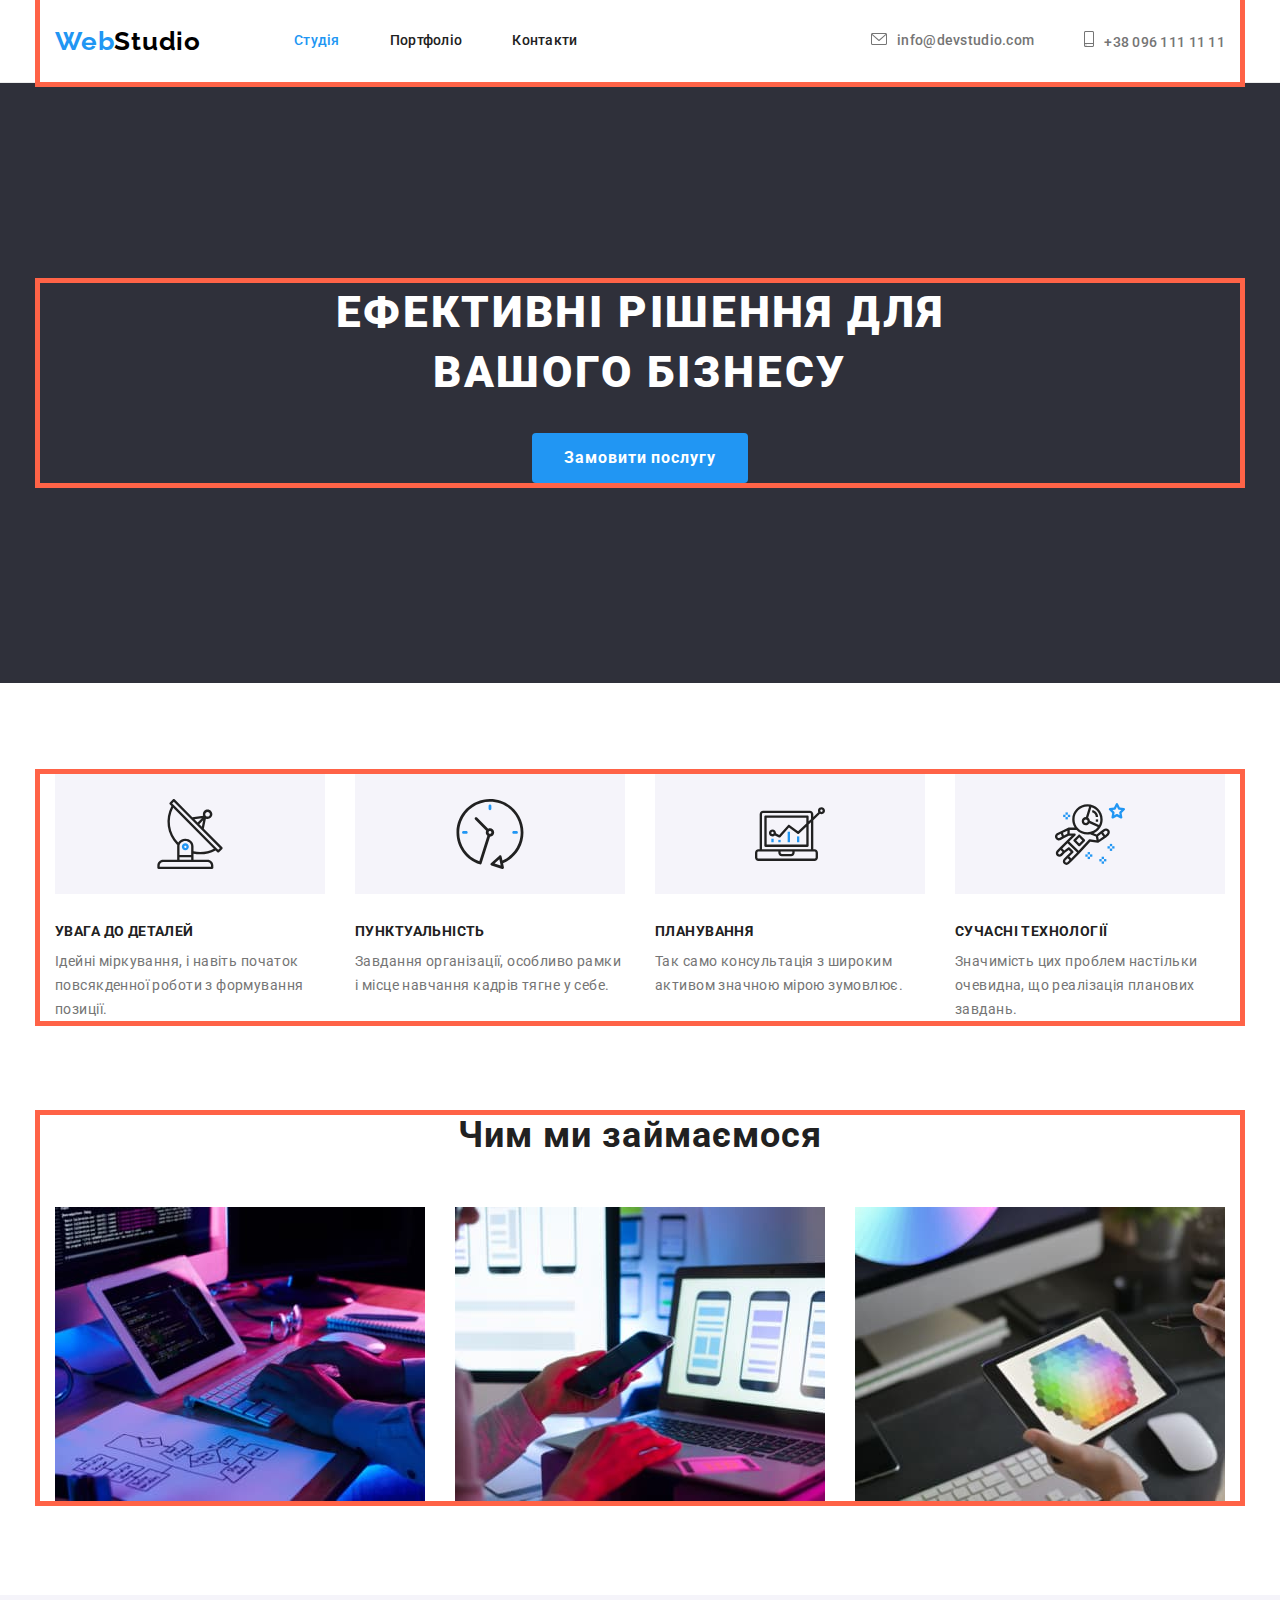
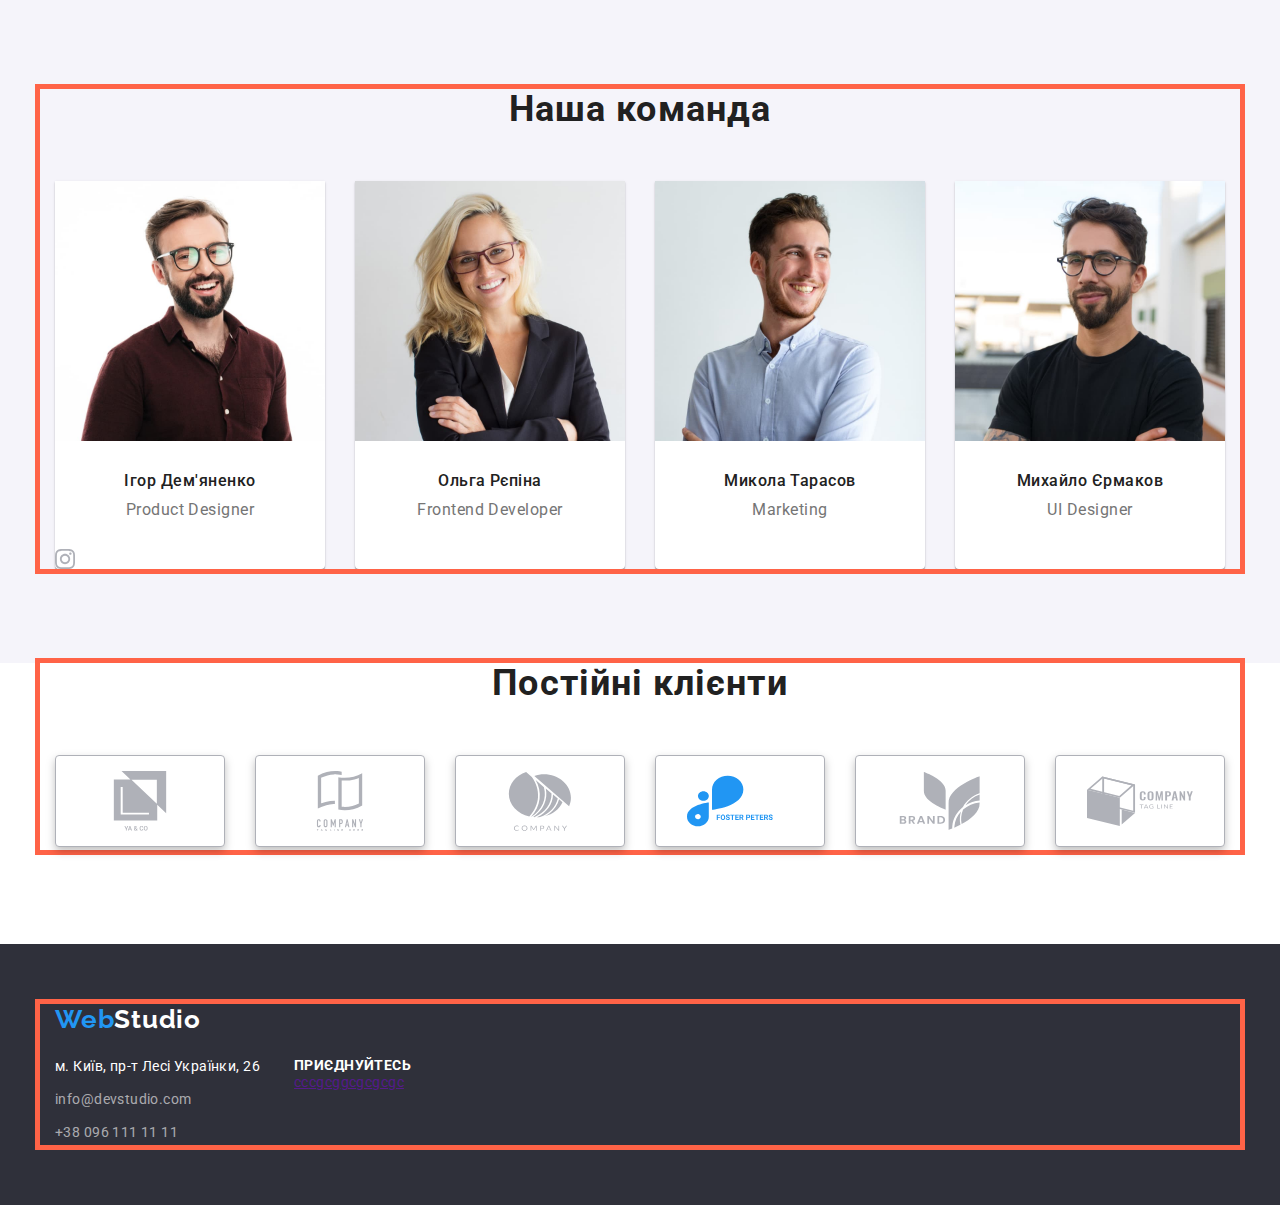
==== index.html @ f6e6ab82 "copy" ====
<!DOCTYPE html>
<html lang="uk">
  <head>
    <meta charset="UTF-8" />
    <meta http-equiv="X-UA-Compatible" content="IE=edge" />
    <meta name="viewport" content="width=device-width, initial-scale=1.0" />
    <link rel="preconnect" href="https://fonts.googleapis.com" />
    <link rel="preconnect" href="https://fonts.gstatic.com" crossorigin />
    <link
      href="https://fonts.googleapis.com/css2?family=Raleway:wght@700&family=Roboto:wght@400;500;700;900&display=swap"
      rel="stylesheet"
    />
    <link
      rel="stylesheet"
      href="https://cdnjs.cloudflare.com/ajax/libs/modern-normalize/1.1.0/modern-normalize.min.css"
    />
    <title>Document</title>
    <link rel="stylesheet" href="./css/styless.css" />
  </head>
  <body>
    <header class="header">
      <div class="conteiner">
        <nav class="conteiner-nav conteiner-header">
          <a class="header-logo link" href="./index.html">
            Web<span class="header-logo-color link">Studio</span>
          </a>
          <ul class="conteiner-nav header-list list">
            <li class="header-item">
              <a class="header-link link current" href="./index.html">Студія</a>
            </li>
            <li class="header-item">
              <a class="header-link link" href="./portfolio.html">Портфоліо</a>
            </li>
            <li class="header-item header-contakt">
              <a class="header-link link" href="">Контакти</a>
            </li>
          </ul>
        </nav>
        <ul class="conteiner-nav conteiner-list list">
          <li class="header-list">
            <a class="header-mail link" href="mailto:info@devstudio.com"
              >info@devstudio.com</a
            >
          </li>
          <li class="header-list">
            <a class="header-tel link" href="tel:+380961111111"
              >+38 096 111 11 11</a
            >
          </li>
        </ul>
      </div>
    </header>
    <main>
      <section class="subject">
        <div class="conteiner">
          <div class="subject-content">
            <h1 class="subject-text">Ефективні рішення для вашого бізнесу</h1>
            <button class="btn subject-btn" type="button">
              Замовити послугу
            </button>
          </div>
        </div>
      </section>

      <section class="conteiner-teem">
        <div class="conteiner">
          <h2 class="visually-hidden">Переваги</h2>
          <ul class="advantage-nav list">
            <li class="advantage icon-antenna">
              <h3 class="teem-top">увага до деталей</h3>
              <p class="teem-text">
                Ідейні міркування, і навіть початок повсякденної роботи з
                формування позиції.
              </p>
            </li>
            <li class="advantage icon-clok">
              <h3 class="teem-top">пунктуальність</h3>
              <p class="teem-text">
                Завдання організації, особливо рамки і місце навчання кадрів
                тягне у себе.
              </p>
            </li>
            <li class="advantage icon-diagram">
              <h3 class="teem-top">планування</h3>
              <p class="teem-text">
                Так само консультація з широким активом значною мірою зумовлює.
              </p>
            </li>
            <li class="advantage icon-astronaut">
              <h3 class="teem-top">cучасні технології</h3>
              <p class="teem-text">
                Значимість цих проблем настільки очевидна, що реалізація
                планових завдань.
              </p>
            </li>
          </ul>
        </div>
      </section>

      <section class="conteiner-teem-desk">
        <div class="conteiner">
          <h2 class="teem-desk">Чим ми займаємося</h2>
          <ul class="img-conteiner list">
            <li>
              <img src="images/img.jpg" alt="photo" width="370" height="294" />
            </li>
            <li>
              <img src="images/img1.jpg" alt="photo" width="370" height="294" />
            </li>
            <li>
              <img src="images/img2.jpg" alt="photo" width="370" height="294" />
            </li>
          </ul>
        </div>
      </section>

      <section class="teem">
        <div class="conteiner">
          <h2 class="teem-desk teem-desk-conteiner">Наша команда</h2>
          <ul class="img-conteiner list">
            <li class="list-teem">
              <img
                class="img-teem"
                src="images/user.jpg"
                alt="user"
                width="270"
              />
              <div class="teem-conteiner">
                <h3 class="teem-subtitle">Ігор Дем'яненко</h3>
                <p class="teem-subtitle-text">Product Designer</p>
              </div>
              <div class="icon-nav">

              </div>
            </li>
            <li class="list-teem">
              <img
                class="img-teem"
                src="images/user1.jpg"
                alt="user"
                width="270"
              />
              <div class="teem-conteiner">
                <h3 class="teem-subtitle">Ольга Рєпіна</h3>
                <p class="teem-subtitle-text">Frontend Developer</p>
              </div>
            </li>
            <li class="list-teem">
              <img
                class="img-teem"
                src="images/user2.jpg"
                alt="user"
                width="270"
              />
              <div class="teem-conteiner">
                <h3 class="teem-subtitle">Микола Тарасов</h3>
                <p class="teem-subtitle-text">Marketing</p>
              </div>
            </li>
            <li class="list-teem">
              <img
                class="img-teem"
                src="images/user3.jpg"
                alt="user"
                width="270"
              />
              <div class="teem-conteiner">
                <h3 class="teem-subtitle">Михайло Єрмаков</h3>
                <p class="teem-subtitle-text">UI Designer</p>
              </div>
            </li>
          </ul>
        </div>
      </section>
      <section class="client"> 
        <div class="conteiner">
          <h2 class="client-text">Постійні клієнти</h2>
          <ul class=" client-nav list">
            <li class="client-list"><a class="icon-client" href=""></a></li>
            <li class="client-list"><a class="icon-client" href=""></a><a/li>
            <li class="client-list"><a class="icon-client" href=""></a></li>
            <li class="client-list"><a class="icon-client" href=""></a></li>
            <li class="client-list"><a class="icon-client" href=""></a></li>
            <li class="client-list"><a class="icon-client" href=""></a></li>
          </ul>
          
        </div>
      </section>
    </main>
    <footer class="footer">
      <div class="conteiner  footer-conteiner">
        <div>
          <a class="conteiner-logo header-logo link" href="./index.html">
            Web<span class="footer-logo-color">Studio</span></a
          >
          <address>
            <ul class="list">
              <li class="footer-list">
                <a
                  class="footer-link-addres link"
                  href="https://goo.gl/maps/4okefofMVxkLToea6"
                  target="_blank"
                  rel="noopener noeeferrer nofollow"
                  >м. Київ, пр-т Лесі Українки, 26</a
                >
              </li>
              <li class="footer-list">
                <a class="footer-link-mail link" href="mailto:info@devstudio.com"
                  >info@devstudio.com</a
                >
              </li>
              <li class="footer-list">
                <a class="footer-link-tel link" href="tel:+380961111111"
                  >+38 096 111 11 11</a
                >
              </li>
            </ul>
          </address>
        </div>
        
        <div class="">
          <h2 class="footer-nav">приєднуйтесь</h2>
          <ul class="footer-item list">
            <li><a href="">cc</a></li>
            <li><a href="">cgcg</a></li>
            <li><a href="">gcgc</a></li>
            <li><a href="">gcgc</a></li>
          </ul>
        </div>
      </div>
     
    </footer>
  </body>
</html>
---- css/styless.css ----
:root{
    --main-text-color: #212121;
    --secondary-text-color: #ffffff;
    --ouwer-text-color: #757575;
    --acent-color: #2196f3;
    --contener-color: #eeeeee;
    --logo-color-text: #000000;
    --buttons-port-color: #f5f4fa;
    --footer-text-color: #rgba(255, 255, 255, 0.6);
    --background-footer-color: #2f303a;
    --background-section: #e5e5e5;
    --line-color: #ececec;
    --background-color: #FFFFFF;
    --icon-color: #afb1b8;
    --main-color: roboto, sans-serif;

}

body{
    font-family: 'Roboto', sans-serif;
    color: var(--main-text-color);
    background-color: var(--background-color);
    font-size: 14px;
    letter-spacing: 0.03em;

}
h1,
h2,
h3,
h4,
h5,
h6{
    margin: 0;
}
img{
    display: block;
    max-width: 100%;
    height: auto;
}
address{
    font-style: normal;
}
button{
    display: block;
    cursor: pointer;
    border: none;
    border-radius: 4px;
}
.section{
    padding-top: 94px;
    padding-bottom: 94px;
}
html{
    box-sizing: border-box;
    margin: 0;
    padding: 0;
    list-style: none;
    
}
*,
*::before
*::after{
    box-sizing: inherit;
   

}
.header .conteiner{
    display: flex;
    align-items: center;
}
.conteiner{
    width: 1200px;
    outline: 5px solid tomato;
    padding-left: 15px;
    padding-right: 15px;
    margin: 0 auto;
   

}

.conteiner-nav{
    display: flex;
    align-items: center;
    
}
.conteiner-section{
    /* display: flex; */
    margin-top: 32px;
    margin-bottom: 32px;
    padding-left: 15px;
    padding-right: 15px;
    margin-bottom: 0px;
    

}
.header-logo{
    
    margin-right: 93px;
    margin-left: 0;

    font-family: 'Raleway';
   font-style: normal;
   font-weight: 700;
   font-size: 26px;
   line-height: 1.19;
   letter-spacing: 0.03em;
   color: var(--acent-color);
   }

   .header-logo-color{
    font-family: 'Raleway';
    font-style: normal;
    font-weight: 700;
    font-size: 26px;
    line-height: 1.19;
l   letter-spacing: 0.03em;
    color: #000000;

   }
   .header-item{
   
    margin-right: 50px;
   }
   .header-item:last-child{
    margin-right: 0;
   }
.conteiner-list{
    margin-right: 50px;
}
.conteiner-list :last-child{
        margin-right: 0;
       
}
.header-list :hover,
.header-list :focus{
     color: var(--acent-color);
     cursor: pointer;
    
}
.current{
    color: var(--acent-color);
}
.header-list {
    margin-right: 50px;
   
}
.header-list :last-child{
        margin-right: 0;
}


.header-link{
    padding: 33px 0;
    display: block;

font-weight: 500;
font-size: 14px;
line-height: 1.14;
letter-spacing: 0.02em;
color: var(--main-text-color);

}

.current{
    color: var(--acent-color);
}

.header-mail{
   padding: 32px 0;
display: inline-block;
align-items: center;
font-weight: 500;
font-size: 14px;
line-height: 1.14;
letter-spacing: 0.02em;
color: var(--ouwer-text-color);


}

.header-mail::before {
    content: "";
    width: 16px;
    height: 12px;
    margin-right: 10px;
   
    background-image: url(../images/envelope.svg);
    display: inline-block;
    background-size: contain;
    background-position:center;
    
}

.header-tel{
   padding: 32px 0;

font-weight: 500;
font-size: 14px;
line-height: 1.14;
letter-spacing: 0.02em;
color: var(--ouwer-text-color);

}
.header-tel::before{
    content: "";
    width: 10px;
    height: 16px;
    margin-right: 10px;
   align-self: center;

    background-image: url(../images/smartphone.svg);
    display: inline-block;
    background-size: contain;
  
}

.list{
    list-style: none;
    padding: 0;
    margin: 0;
   
}
.conteiner-list{
    margin-left: auto;
}

.link{
    text-decoration: none
}
.visually-hidden{
 position: absolute;
  white-space: nowrap;
  width: 1px;
  height: 1px;
  overflow: hidden;
  border: 0;
  padding: 0;
  clip: rect(0 0 0 0);
  clip-path: inset(50%);
  margin: -1px;
}

.subject{

    background-color: var(--background-footer-color);
    text-align: center;
    padding: 200px 0;
  
  
}

.subject-text{
   
   max-width: 696px;
   margin:0 auto;
   margin-bottom: 30px;
   

    font-weight: 900;
    font-size: 44px;
    line-height: 1.36;
    letter-spacing: 0.06em;
    color: var(--secondary-text-color);
    text-transform: uppercase;
}
.btn :hover,
.btn :focus{
    background: #2196F3;
    color: #2196f3;
}


.subject-btn{
   
    display: inline-block;
    border-radius: 4px;
    padding: 10px 32px;
    min-width: 216px;
    text-align: center;
    margin-top: 0px;
    align-items: center;
    border: none;  

font-family: 'Roboto';
font-weight: 700;
font-size: 16px;
line-height: 1.88;
letter-spacing: 0.06em;
color: var(--secondary-text-color);
background-color: var(--acent-color); 
cursor: pointer;


}
.conteiner-teem{
    padding-top: 91px;
    padding-bottom: 94px;
   
}
.advantage-nav{
    display:flex;
    gap: 30px;
}
.advantage{
    max-width: 270px;
    
}
.advantage::before
{
    display: block;
    content: "";
    height: 120px;
    background-color: var(--buttons-port-color);
    background-size: 70px;
    background-repeat: no-repeat;
    background-position: center;
    margin-bottom: 30px;
    
}
.icon-antenna::before{
background-image: url(../images/antenna.svg);
}
.icon-clok::before{
    background-image: url(../images/clock.svg);
}
.icon-diagram::before{
    background-image: url(../images/diagram.svg);}

.icon-astronaut::before{
    background-image: url(../images/astronaut\ 1.svg);}
    
.teem-top{
    margin-bottom: 10px;
    margin-top: 0px;
    
    
font-weight: 700;
font-size: 14px;
line-height: 1.14;
letter-spacing: 0.03em;
text-transform: uppercase;
color: var(--main-text-color);

}
.teem-text{
margin-top: 0;
margin-bottom: 0;

font-size: 14px;
line-height: 1.71;
letter-spacing: 0.03em;
color: var(--ouwer-text-color);
}

   
.teem{
    background: #F5F4FA;
    padding: 94px 0;

    
}
.conteiner-teem-desk{
    padding-bottom: 94px;
}
.img-conteiner{
    display: flex;
    gap: 30px;
}

.teem-desk{
    text-align: center;
    margin-top: 0;
    margin-bottom: 50px;
    padding-top: 0;
  

font-weight: 700;
font-size: 36px;
line-height: 1.16;
letter-spacing: 0.03em;
color: var(--main-text-color);

}

.teem-desk-conteiner{
   margin-top: 0;
    margin-bottom: 50px;
}
.list-teem{
width: 270px;
background-color: var(--background-color);
border-radius: 0px 0px 4px 4px;
box-shadow: 0px 1px 3px rgba(0, 0, 0, 0.12), 0px 1px 1px rgba(0, 0, 0, 0.14), 0px 2px 1px rgba(0, 0, 0, 0.2);

}

.teem-conteiner{
    padding-top:30px ;
    padding-bottom:30px ;
   
}

.teem-subtitle{
    margin-top: 0;
    margin-bottom: 10px;
    
    text-align: center;
    font-weight: 500;
    font-size: 16px;
    line-height: 1.19;
    letter-spacing: 0.03em;
    color: var(--main-text-color);

}

.teem-subtitle-text{
    
    margin-top: 0;
    margin-bottom: 0;
   
 
    text-align: center;
    font-size: 16px;
    line-height: 1.19;
    letter-spacing: 0.03em;
    color: var(--ouwer-text-color);
}
.icon-nav{
    width: 20px;
    height: 20px;
    background-image: url(../images/instagram.svg);
}
   /* --------------------------------------- ПОСТІЙНІ КЛІЄНТИ-------------------- */
.client{
    padding-bottom: 94px;
}
.client-text{
    margin-bottom: 50px;

    font-weight: 700;
    font-size: 36px;
    line-height: 1.16;
    text-align: center;
    letter-spacing: 0.03em;

    color: var(--main-text-color);
}
.client-nav{
    display: inline-flex;
    gap: 30px;


}
.client-list{
   
    width: 170px;
    height: 92px;
    background: #FFFFFF;
    border: 1px solid #AFB1B8;
    border-radius: 4px;
    filter: drop-shadow(0px 4px 4px rgba(0, 0, 0, 0.25));
    background-repeat: no-repeat;
    background-size: 106px 60px;
    background-position:center;

}
.client-nav :nth-child(1) {
    background-image: url(../images/group\ \(1\).svg);}

.client-nav :nth-child(2){
    background-image: url(../images/group\ 2.svg);}

.client-nav :nth-child(3){
    background-image: url(../images/group\ 3.svg);}

.client-nav :nth-child(4){
    background-image: url(../images/group\ 4.svg);}

.client-nav :nth-child(5){
     background-image: url(../images/group\ 5.svg);}

.client-nav :nth-child(6){
    background-image: url(../images/group6.svg);}    








                                                /* FOOTER */
.footer{
    background-color:  var(--background-footer-color);
    padding: 60px 0;
   
}

address{
    margin-top: 20px;
}
.footer-logo-color{
    font-family: 'Raleway';
    font-style: normal;
    font-weight: 700;
    font-size: 26px;
    line-height: 1.19;
 letter-spacing: 0.03em;
color:var(--secondary-text-color) ;

}

.footer-link-mail,
.footer-link-tel{
    
    display: inline-block;
    margin-top: 0;
    

    font-style: normal;
font-size: 14px;
line-height: 1.71;
letter-spacing: 0.03em;
color: rgba(255, 255, 255, 0.6);
}


.footer-list :focus,
.footer-list :hover{
    color:  var(--secondary-text-color);
    cursor: pointer;
    
}
.footer-list:not(:last-child){
    
    margin-bottom: 9px;

}


.footer-link-addres{
    display: inline-block;
    margin-top: 0px;
    
font-style: normal;
font-size: 14px;
line-height: 1.71;
letter-spacing: 0.03em;
color:  var(--secondary-text-color);
}

.footer-nav{
  
    font-weight: 700;
font-size: 14px;
line-height: 1.14;
letter-spacing: 0.03em;
text-transform: uppercase;
color: var(--secondary-text-color);

}
.footer-conteiner{
    display: flex; 
    align-items: center;}


.footer-item{
    display: flex;
   
}

                                  /* portfolio */
 
 


.header{
    border-bottom: 1px solid var(--line-color);
}

.portfolio-section{ 
    padding: 94px 0;
}

.portfolio-img{
    display: flex;
    
    flex-wrap: wrap;
    gap: 30px;
    
}
.content{
    gap: 8px;
    align-items: center;
    justify-content: center;
    margin-bottom: 50px;
}

.current{
    color: var(--acent-color);
    
}

  .content-btn-item {
    padding: 6px 22px;
    height: 38px;

    font-family: 'Roboto';
    font-style: normal;
    font-weight: 500;
    font-size: 16px;
    line-height: 1.63;
    letter-spacing: 0.03em;
    color: #212121;
    border-radius: 4px;
    background-color: var(--buttons-port-color);
  
}
.content-btn-item:hover,
 .content-btn-item:focus{
  background-color: var(--acent-color);
   color: var(--background-color);
   cursor: pointer;
   box-shadow: 0px 3px 1px rgba(0, 0, 0, 0.1), 0px 1px 2px rgba(0, 0, 0, 0.08), 0px 2px 2px rgba(0, 0, 0, 0.12);
   
  }


.icon {
    display: inline-block;
    text-decoration: none;
    width: 370px;
 

}
.icon :hover,
.icon :focus{
    box-shadow: 0px 1px 1px rgba(0, 0, 0, 0.12), 0px 4px 4px rgba(0, 0, 0, 0.06), 1px 4px 6px rgba(0, 0, 0, 0.16);

}


.project-icon{
    padding: 20px 24px;
    box-sizing: border-box;
    border: 1px solid #EEEEEE;
}
.icon-text{
margin-top: 0;
margin-bottom: 4px;


font-weight: 700;
font-size: 18px;
line-height: 2;
letter-spacing: 0.06em;
color: var(--main-text-color);
}
.icon-text-list{
    margin-top: 0;
    margin-bottom: 0;
font-size: 16px;
line-height: 1.88;
letter-spacing: 0.03em;
color: var(--ouwer-text-color);
}
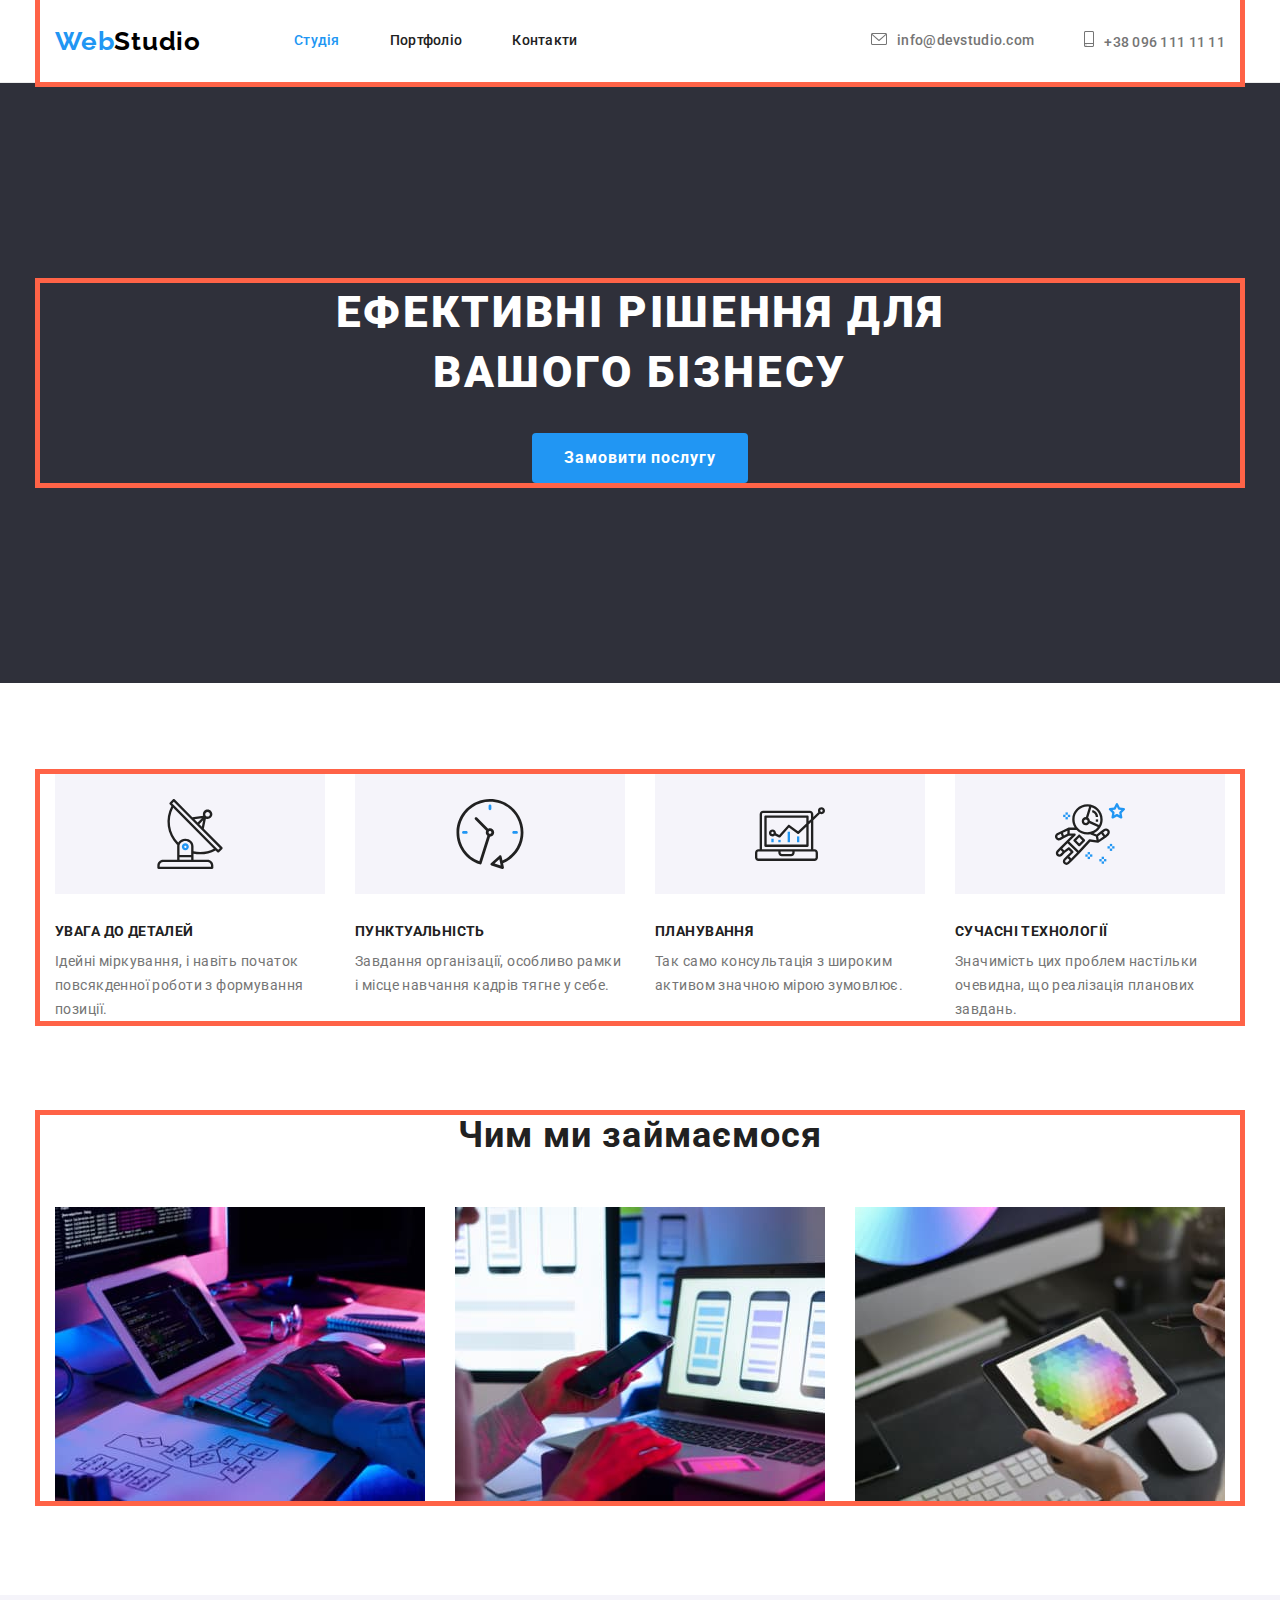
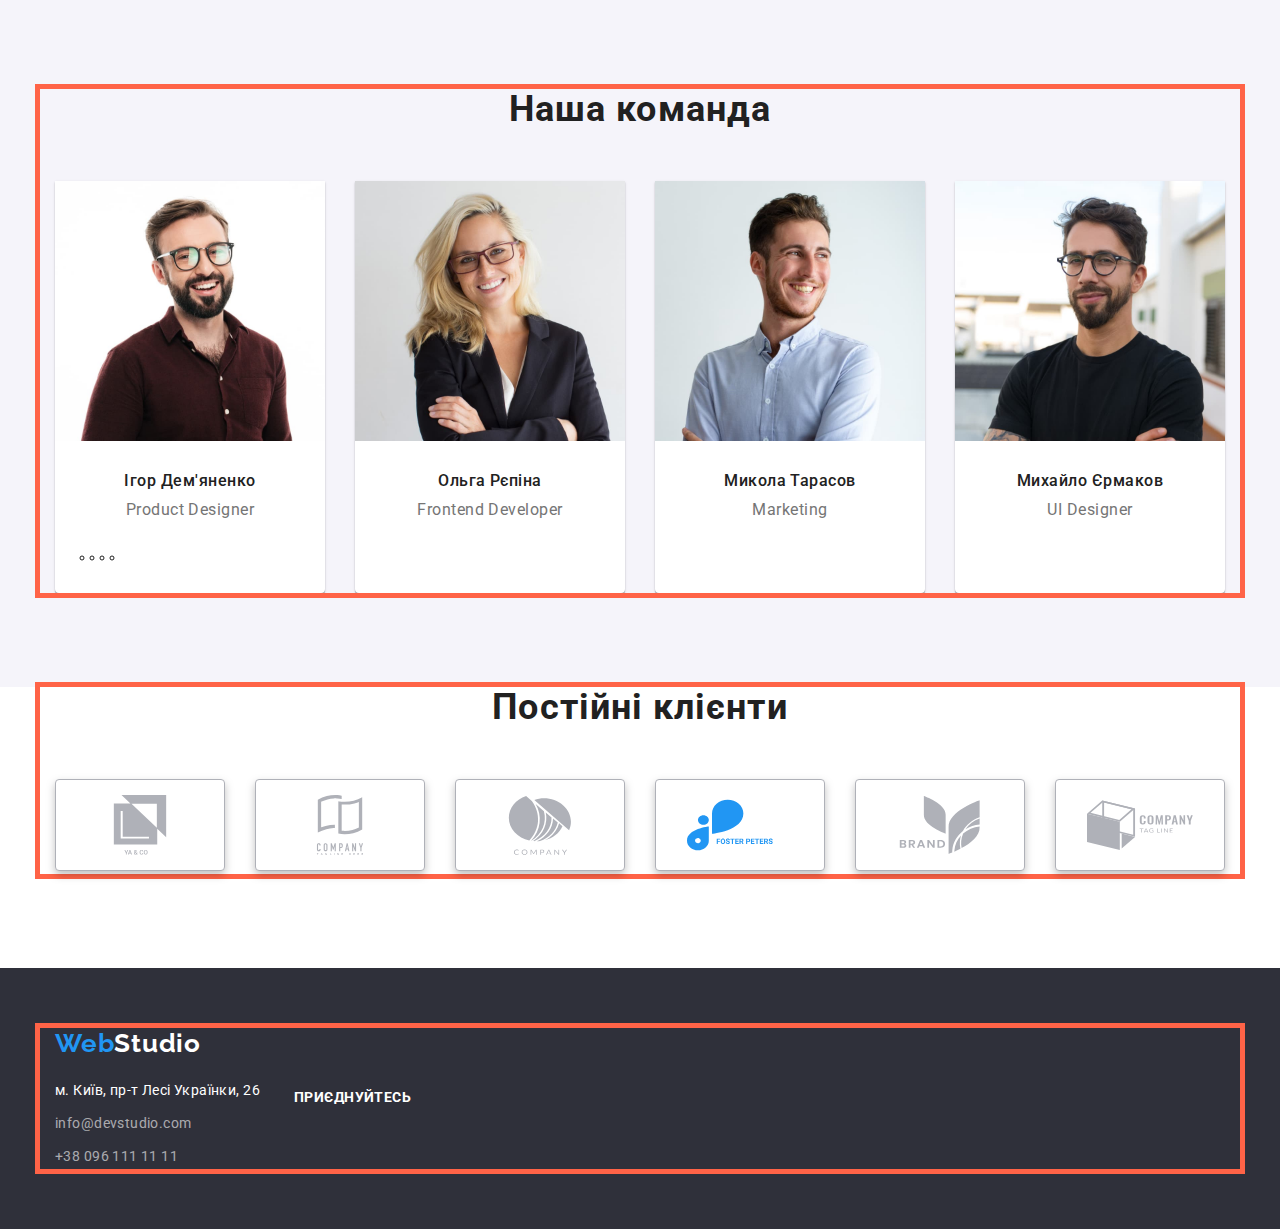
==== commit e53c47e5: "і" ====
--- a/index.html
+++ b/index.html
@@ -129,7 +129,13 @@
                 <h3 class="teem-subtitle">Ігор Дем'яненко</h3>
                 <p class="teem-subtitle-text">Product Designer</p>
               </div>
-              <div class="icon-nav">
+              <div>
+                <ul class="icon-nav ">
+                <li><a href=""></a></li>
+                <li><a href=""></a></li>
+                <li><a href=""></a></li>
+                <li><a href=""></a></li>
+              </ul>
 
               </div>
             </li>
@@ -221,10 +227,10 @@
         <div class="">
           <h2 class="footer-nav">приєднуйтесь</h2>
           <ul class="footer-item list">
-            <li><a href="">cc</a></li>
-            <li><a href="">cgcg</a></li>
-            <li><a href="">gcgc</a></li>
-            <li><a href="">gcgc</a></li>
+            <li><a href=""></a></li>
+            <li><a href=""></a></li>
+            <li><a href=""></a></li>
+            <li><a href=""></a></li>
           </ul>
         </div>
       </div>
--- a/css/styless.css
+++ b/css/styless.css
@@ -427,10 +427,14 @@
     color: var(--ouwer-text-color);
 }
 .icon-nav{
-    width: 20px;
-    height: 20px;
-    background-image: url(../images/instagram.svg);
-}
+   display: flex;
+   gap: 10px;
+   width: 44px;
+   height: 44px;
+
+   
+}
+
    /* --------------------------------------- ПОСТІЙНІ КЛІЄНТИ-------------------- */
 .client{
     padding-bottom: 94px;
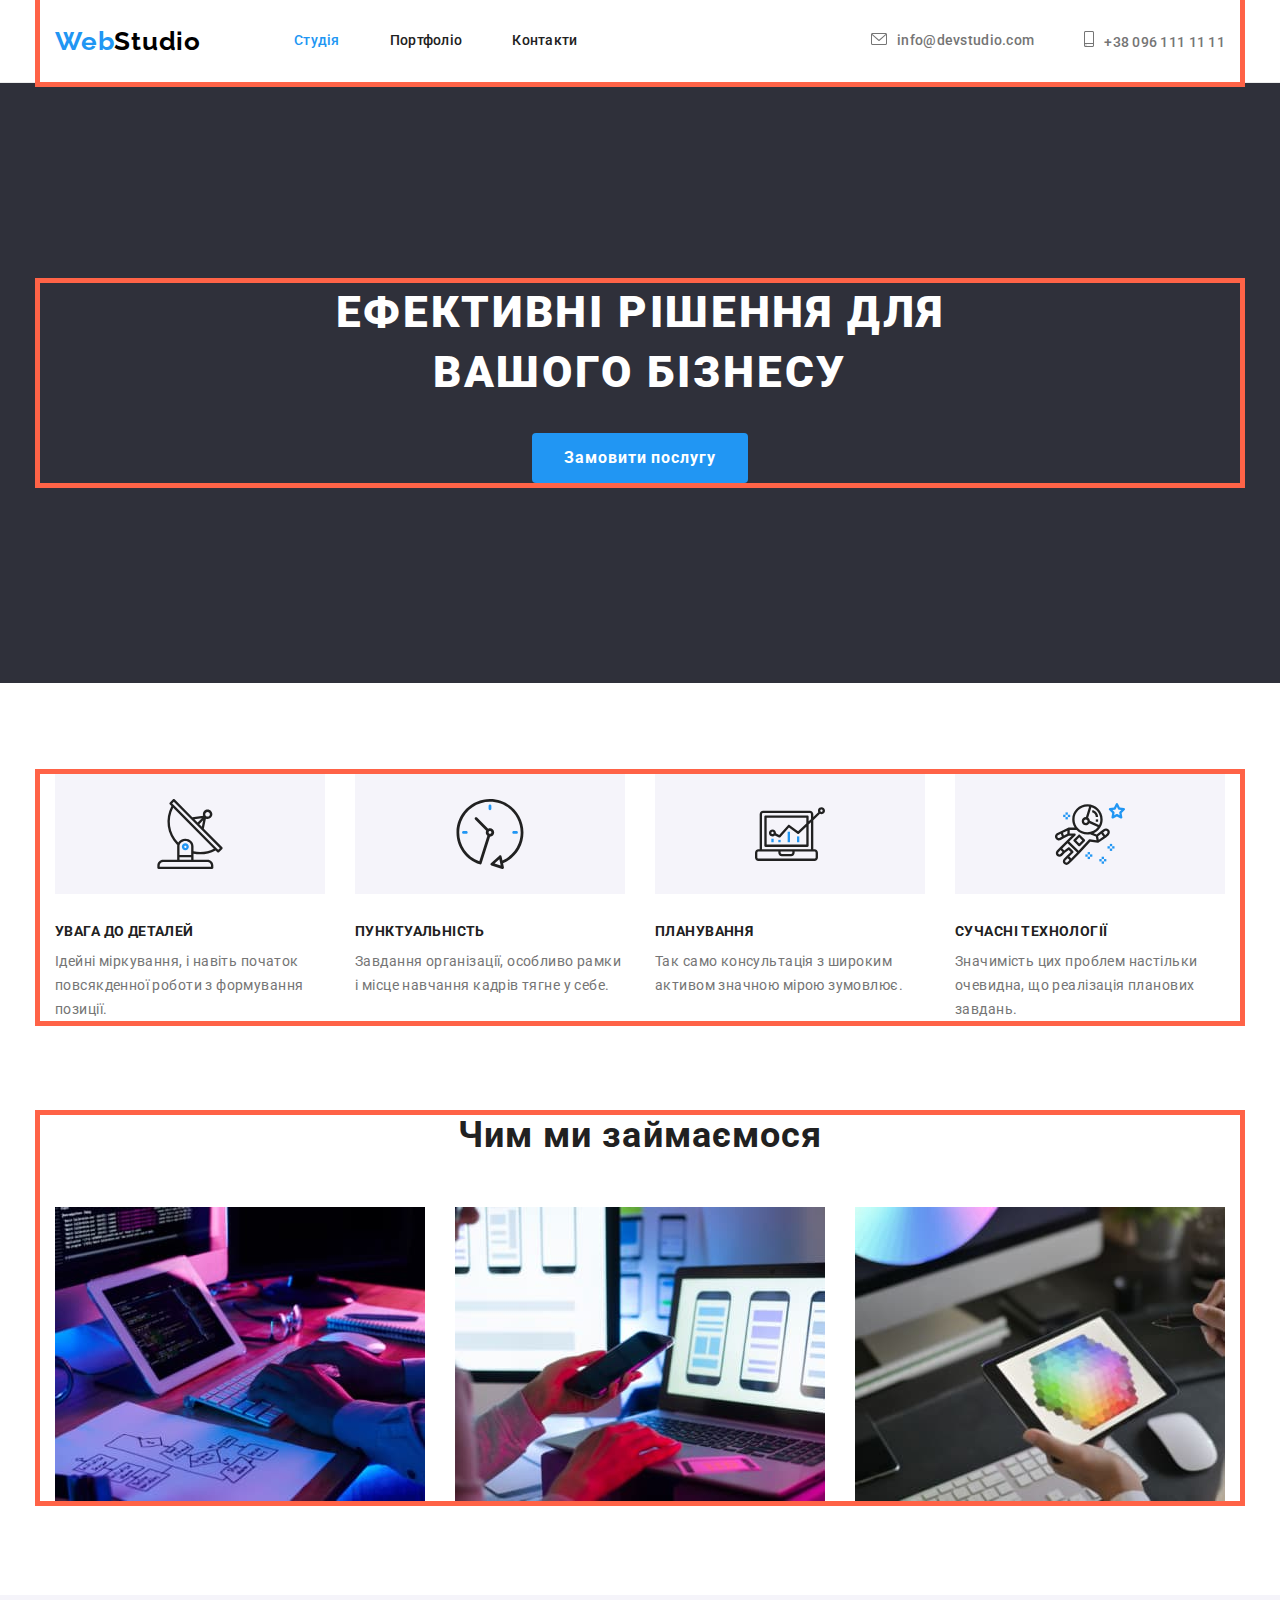
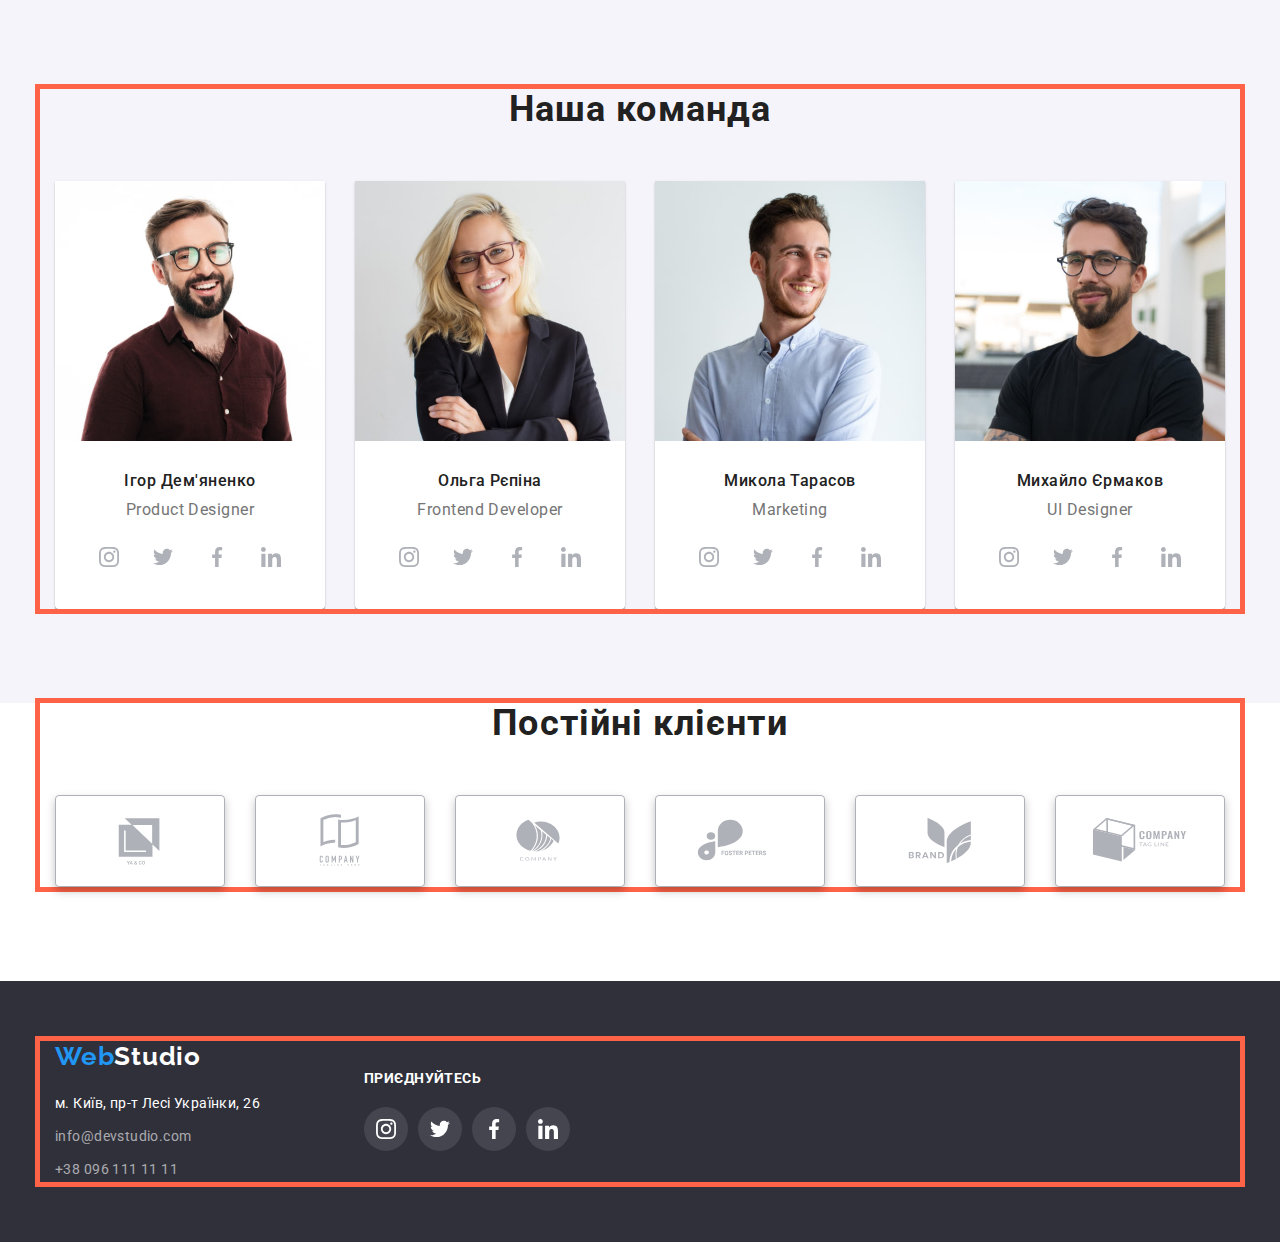
==== commit e9b08191: "Дз 4" ====
--- a/index.html
+++ b/index.html
@@ -129,14 +129,27 @@
                 <h3 class="teem-subtitle">Ігор Дем'яненко</h3>
                 <p class="teem-subtitle-text">Product Designer</p>
               </div>
-              <div>
-                <ul class="icon-nav ">
-                <li><a href=""></a></li>
-                <li><a href=""></a></li>
-                <li><a href=""></a></li>
-                <li><a href=""></a></li>
-              </ul>
-
+              <div class="soc-teem">
+                <ul class="icon-nav">
+                  <li class="soc-item-teem list"><a class="soc-link-teem" href="">
+                    <svg width="20px" height="20px">
+                      <use href="./images/symbol-defs.svg#icon-instagram"></use>
+                    </svg>
+                  </a></li>
+                  <li class="soc-item-teem list"> <a class="soc-link-teem" href=""><svg width="20px" height="20px">
+                    <use href="./images/symbol-defs.svg#icon-twitter"></use>
+                  </svg></a></li>
+                  <li class="soc-item-teem list"><a class="soc-link-teem" href="">
+                    <svg width="20px" height="20px">
+                      <use href="./images/symbol-defs.svg#icon-facebook"></use>
+                    </svg>
+                  </a></li>
+                  <li class="soc-item-teem list"><a class="soc-link-teem" href="">
+                    <svg width="20px" height="20px">
+                      <use href="./images/symbol-defs.svg#icon-linkedin"></use>
+                    </svg>
+                  </a></li>
+                </ul>
               </div>
             </li>
             <li class="list-teem">
@@ -150,6 +163,28 @@
                 <h3 class="teem-subtitle">Ольга Рєпіна</h3>
                 <p class="teem-subtitle-text">Frontend Developer</p>
               </div>
+              <div class="soc-teem">
+                <ul class="icon-nav">
+                  <li class="soc-item-teem list"><a class="soc-link-teem" href="">
+                    <svg width="20px" height="20px">
+                      <use href="./images/symbol-defs.svg#icon-instagram"></use>
+                    </svg>
+                  </a></li>
+                  <li class="soc-item-teem list"> <a class="soc-link-teem" href=""><svg width="20px" height="20px">
+                    <use href="./images/symbol-defs.svg#icon-twitter"></use>
+                  </svg></a></li>
+                  <li class="soc-item-teem list"><a class="soc-link-teem" href="">
+                    <svg width="20px" height="20px">
+                      <use href="./images/symbol-defs.svg#icon-facebook"></use>
+                    </svg>
+                  </a></li>
+                  <li class="soc-item-teem list"><a class="soc-link-teem" href="">
+                    <svg width="20px" height="20px">
+                      <use href="./images/symbol-defs.svg#icon-linkedin"></use>
+                    </svg>
+                  </a></li>
+                </ul>
+              </div>
             </li>
             <li class="list-teem">
               <img
@@ -162,6 +197,28 @@
                 <h3 class="teem-subtitle">Микола Тарасов</h3>
                 <p class="teem-subtitle-text">Marketing</p>
               </div>
+              <div class="soc-teem">
+                <ul class="icon-nav">
+                  <li class="soc-item-teem list"><a class="soc-link-teem" href="">
+                    <svg width="20px" height="20px">
+                      <use href="./images/symbol-defs.svg#icon-instagram"></use>
+                    </svg>
+                  </a></li>
+                  <li class="soc-item-teem list"> <a class="soc-link-teem" href=""><svg width="20px" height="20px">
+                    <use href="./images/symbol-defs.svg#icon-twitter"></use>
+                  </svg></a></li>
+                  <li class="soc-item-teem list"><a class="soc-link-teem" href="">
+                    <svg width="20px" height="20px">
+                      <use href="./images/symbol-defs.svg#icon-facebook"></use>
+                    </svg>
+                  </a></li>
+                  <li class="soc-item-teem list"><a class="soc-link-teem" href="">
+                    <svg width="20px" height="20px">
+                      <use href="./images/symbol-defs.svg#icon-linkedin"></use>
+                    </svg>
+                  </a></li>
+                </ul>
+              </div>
             </li>
             <li class="list-teem">
               <img
@@ -174,6 +231,28 @@
                 <h3 class="teem-subtitle">Михайло Єрмаков</h3>
                 <p class="teem-subtitle-text">UI Designer</p>
               </div>
+              <div class="soc-teem">
+                <ul class="icon-nav">
+                  <li class="soc-item-teem list"><a class="soc-link-teem" href="">
+                    <svg width="20px" height="20px">
+                      <use href="./images/symbol-defs.svg#icon-instagram"></use>
+                    </svg>
+                  </a></li>
+                  <li class="soc-item-teem list"> <a class="soc-link-teem" href=""><svg width="20px" height="20px">
+                    <use href="./images/symbol-defs.svg#icon-twitter"></use>
+                  </svg></a></li>
+                  <li class="soc-item-teem list"><a class="soc-link-teem" href="">
+                    <svg width="20px" height="20px">
+                      <use href="./images/symbol-defs.svg#icon-facebook"></use>
+                    </svg>
+                  </a></li>
+                  <li class="soc-item-teem list"><a class="soc-link-teem" href="">
+                    <svg width="20px" height="20px">
+                      <use href="./images/symbol-defs.svg#icon-linkedin"></use>
+                    </svg>
+                  </a></li>
+                </ul>
+              </div>
             </li>
           </ul>
         </div>
@@ -182,12 +261,36 @@
         <div class="conteiner">
           <h2 class="client-text">Постійні клієнти</h2>
           <ul class=" client-nav list">
-            <li class="client-list"><a class="icon-client" href=""></a></li>
-            <li class="client-list"><a class="icon-client" href=""></a><a/li>
-            <li class="client-list"><a class="icon-client" href=""></a></li>
-            <li class="client-list"><a class="icon-client" href=""></a></li>
-            <li class="client-list"><a class="icon-client" href=""></a></li>
-            <li class="client-list"><a class="icon-client" href=""></a></li>
+            <li class="client-list"><a class="icon-client" href="">
+              <svg width="106px" height="60px">
+                <use href="./images/symbol-defs.svg#icon-Logo1"></use>
+              </svg>
+            </a></li>
+            <li class="client-list"><a class="icon-client" href="">
+              <svg width="106px" height="60px">
+                <use  href="./images/symbol-defs.svg#icon-Logo2"></use>
+              </svg>
+            </a></li>
+            <li class="client-list"><a class="icon-client" href="">
+              <svg width="106px" height="60px">
+                <use href="./images/symbol-defs.svg#icon-Logo3"></use>
+              </svg>
+            </a></li>
+            <li class="client-list"><a class="icon-client" href="">
+              <svg width="106px" height="60px">
+                <use href="./images/symbol-defs.svg#icon-Logo4"></use>
+              </svg>
+            </a></li>
+            <li class="client-list"><a class="icon-client" href="">
+              <svg width="106px" height="60px">
+                <use href="./images/symbol-defs.svg#icon-Logo5"></use>
+              </svg>
+            </a></li>
+            <li class="client-list"><a class="icon-client" href="">
+              <svg width="106px" height="60px">
+                <use href="./images/symbol-defs.svg#icon-Logo6"></use>
+              </svg>
+            </a></li>
           </ul>
           
         </div>
@@ -195,7 +298,7 @@
     </main>
     <footer class="footer">
       <div class="conteiner  footer-conteiner">
-        <div>
+        <div class="footer-info">
           <a class="conteiner-logo header-logo link" href="./index.html">
             Web<span class="footer-logo-color">Studio</span></a
           >
@@ -225,13 +328,29 @@
         </div>
         
         <div class="">
-          <h2 class="footer-nav">приєднуйтесь</h2>
-          <ul class="footer-item list">
-            <li><a href=""></a></li>
-            <li><a href=""></a></li>
-            <li><a href=""></a></li>
-            <li><a href=""></a></li>
-          </ul>
+          <h2 class="footer-text">приєднуйтесь</h2>
+          <ul class="footer-item">
+            <li class="soc-item list"><a class="soc-link" href="">
+              <svg width="20px" height="20px">
+                <use href="./images/symbol-defs.svg#icon-instagram"></use>
+              </svg>
+            </a></li>
+            <li class="soc-item list"> <a class="soc-link" href=""><svg width="20px" height="20px">
+              <use href="./images/symbol-defs.svg#icon-twitter"></use>
+            </svg></a></li>
+            <li class="soc-item list"><a class="soc-link" href="">
+              <svg width="20px" height="20px">
+                <use href="./images/symbol-defs.svg#icon-facebook"></use>
+              </svg>
+            </a></li>
+            <li class="soc-item list"><a class="soc-link" href="">
+              <svg width="20px" height="20px">
+                <use href="./images/symbol-defs.svg#icon-linkedin"></use>
+              </svg>
+            </a></li>
+          </ul>
+         
+          
         </div>
       </div>
      
--- a/css/styless.css
+++ b/css/styless.css
@@ -397,7 +397,7 @@
 
 .teem-conteiner{
     padding-top:30px ;
-    padding-bottom:30px ;
+    padding-bottom:0;
    
 }
 
@@ -426,13 +426,35 @@
     letter-spacing: 0.03em;
     color: var(--ouwer-text-color);
 }
+.soc-teem{
+    padding: 0 0;
+    margin-top: 16px;
+    margin-bottom: 30px;
+ 
+}
 .icon-nav{
    display: flex;
    gap: 10px;
-   width: 44px;
-   height: 44px;
-
-   
+   padding: 0 0;
+   margin-top: 16px;
+   margin-bottom: 30px;
+   justify-content: center;
+
+}
+
+.soc-link-teem{
+    width: 44px;
+    height: 44px; 
+    border-radius: 50%;
+    display: flex;
+   align-items: center;
+   justify-content: center;
+   fill: var(--icon-color)
+}
+.soc-item-teem :hover,
+.soc-item-teem :focus{
+background-color: var(--acent-color);
+fill: var(--background-color);
 }
 
    /* --------------------------------------- ПОСТІЙНІ КЛІЄНТИ-------------------- */
@@ -451,48 +473,36 @@
     color: var(--main-text-color);
 }
 .client-nav{
-    display: inline-flex;
+    display: flex;
     gap: 30px;
 
 
 }
-.client-list{
-   
+
+
+    .icon-client{
+
     width: 170px;
     height: 92px;
     background: #FFFFFF;
     border: 1px solid #AFB1B8;
     border-radius: 4px;
     filter: drop-shadow(0px 4px 4px rgba(0, 0, 0, 0.25));
-    background-repeat: no-repeat;
-    background-size: 106px 60px;
-    background-position:center;
-
-}
-.client-nav :nth-child(1) {
-    background-image: url(../images/group\ \(1\).svg);}
-
-.client-nav :nth-child(2){
-    background-image: url(../images/group\ 2.svg);}
-
-.client-nav :nth-child(3){
-    background-image: url(../images/group\ 3.svg);}
-
-.client-nav :nth-child(4){
-    background-image: url(../images/group\ 4.svg);}
-
-.client-nav :nth-child(5){
-     background-image: url(../images/group\ 5.svg);}
-
-.client-nav :nth-child(6){
-    background-image: url(../images/group6.svg);}    
-
-
-
-
-
-
-
+    display: flex;
+    align-items: center;
+    justify-content: center;
+    fill: var(--icon-color);
+       
+}
+
+.icon-client :hover,
+.icon-client :focus{
+    fill: var(--acent-color);
+   
+   
+    
+}
+  
 
                                                 /* FOOTER */
 .footer{
@@ -553,8 +563,16 @@
 letter-spacing: 0.03em;
 color:  var(--secondary-text-color);
 }
-
-.footer-nav{
+.footer-conteiner{
+    display: flex; 
+    align-items: center;
+  
+}
+.footer-info{
+    margin-right: 70px;
+}
+.footer-text{
+    margin-bottom: 20px;
   
     font-weight: 700;
 font-size: 14px;
@@ -564,14 +582,28 @@
 color: var(--secondary-text-color);
 
 }
-.footer-conteiner{
-    display: flex; 
-    align-items: center;}
-
 
 .footer-item{
     display: flex;
-   
+    gap: 10px;
+    padding: 0;
+    margin: 0 0;
+   
+}
+
+.soc-link{
+    width: 44px;
+    height: 44px; 
+    background: rgba(255, 255, 255, 0.1);
+    border-radius: 50%;
+    display: flex;
+   align-items: center;
+   justify-content: center;
+   fill: var(--secondary-text-color);
+}
+.soc-item :hover,
+.soc-item :focus{
+background-color: var(--acent-color);
 }
 
                                   /* portfolio */
@@ -638,8 +670,8 @@
  
 
 }
-.icon :hover,
-.icon :focus{
+.icon:hover,
+.icon:focus{
     box-shadow: 0px 1px 1px rgba(0, 0, 0, 0.12), 0px 4px 4px rgba(0, 0, 0, 0.06), 1px 4px 6px rgba(0, 0, 0, 0.16);
 
 }
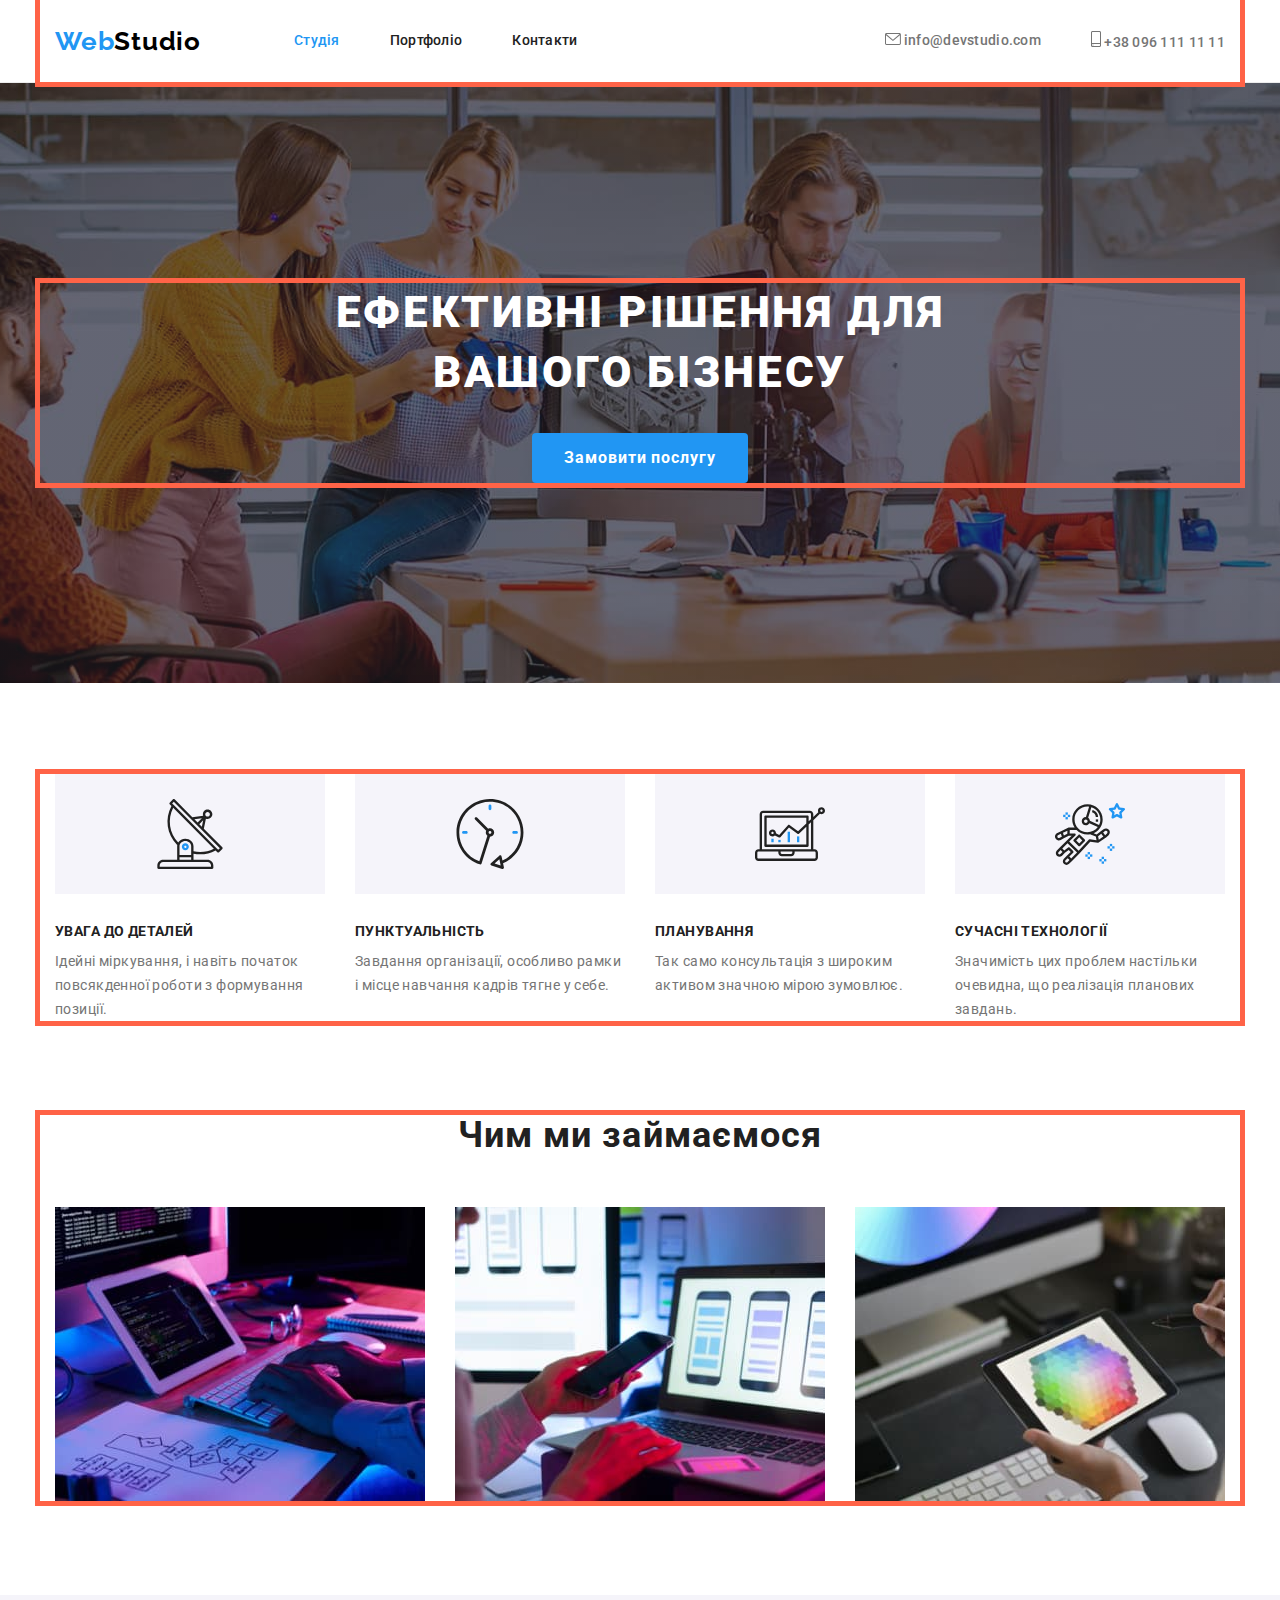
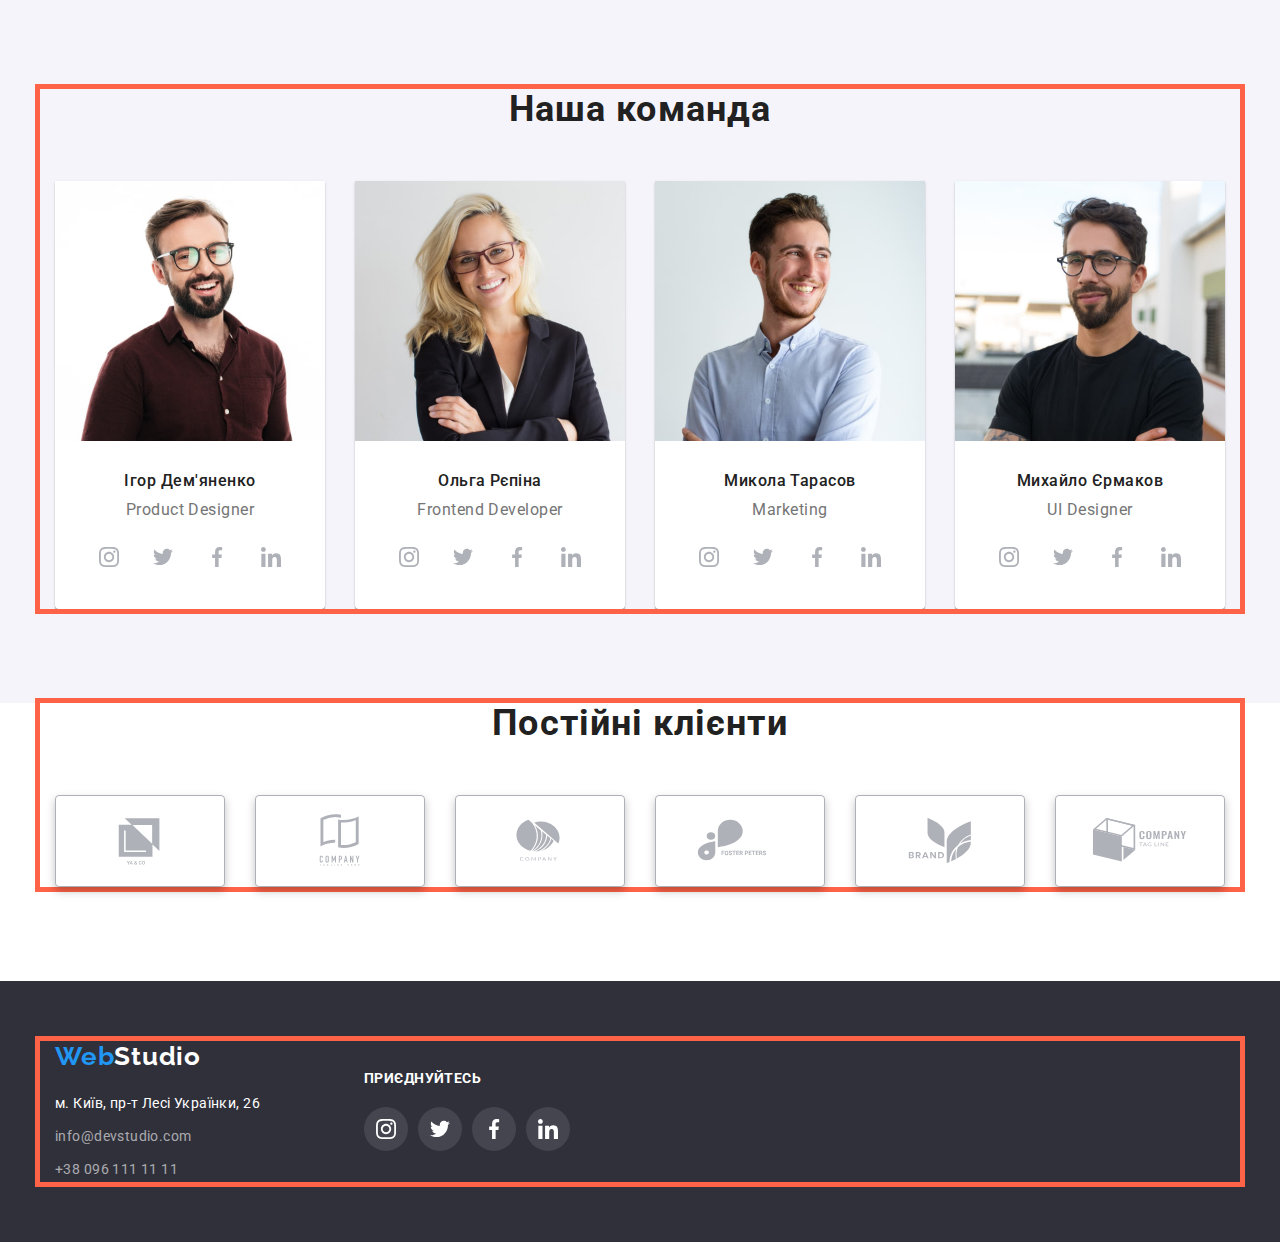
==== commit ffc7f131: "Векторна графіка" ====
--- a/index.html
+++ b/index.html
@@ -38,13 +38,23 @@
         </nav>
         <ul class="conteiner-nav conteiner-list list">
           <li class="header-list">
-            <a class="header-mail link" href="mailto:info@devstudio.com"
-              >info@devstudio.com</a
+            <a class="header-mail link" href="mailto:info@devstudio.com">
+              <svg class="header-icon" width="16px" height="12px">
+                <use  href="./images/symbol-defs.svg#icon-envelope">
+
+                </use>
+              </svg>
+              info@devstudio.com</a
             >
           </li>
           <li class="header-list">
-            <a class="header-tel link" href="tel:+380961111111"
-              >+38 096 111 11 11</a
+            <a class="header-tel link" href="tel:+380961111111">
+              <svg class="header-icon" width="10px" height="16px">
+                <use href="./images/symbol-defs.svg#icon-smartphone">
+
+                </use>
+              </svg>
+              +38 096 111 11 11</a
             >
           </li>
         </ul>
@@ -132,20 +142,20 @@
               <div class="soc-teem">
                 <ul class="icon-nav">
                   <li class="soc-item-teem list"><a class="soc-link-teem" href="">
-                    <svg width="20px" height="20px">
+                    <svg class="soc-teem-icon" width="20px" height="20px">
                       <use href="./images/symbol-defs.svg#icon-instagram"></use>
                     </svg>
                   </a></li>
-                  <li class="soc-item-teem list"> <a class="soc-link-teem" href=""><svg width="20px" height="20px">
+                  <li class="soc-item-teem list"> <a class="soc-link-teem" href=""><svg class="soc-teem-icon" width="20px" height="20px">
                     <use href="./images/symbol-defs.svg#icon-twitter"></use>
                   </svg></a></li>
                   <li class="soc-item-teem list"><a class="soc-link-teem" href="">
-                    <svg width="20px" height="20px">
+                    <svg class="soc-teem-icon" width="20px" height="20px">
                       <use href="./images/symbol-defs.svg#icon-facebook"></use>
                     </svg>
                   </a></li>
                   <li class="soc-item-teem list"><a class="soc-link-teem" href="">
-                    <svg width="20px" height="20px">
+                    <svg class="soc-teem-icon" width="20px" height="20px">
                       <use href="./images/symbol-defs.svg#icon-linkedin"></use>
                     </svg>
                   </a></li>
@@ -166,20 +176,20 @@
               <div class="soc-teem">
                 <ul class="icon-nav">
                   <li class="soc-item-teem list"><a class="soc-link-teem" href="">
-                    <svg width="20px" height="20px">
+                    <svg class="soc-teem-icon" width="20px" height="20px">
                       <use href="./images/symbol-defs.svg#icon-instagram"></use>
                     </svg>
                   </a></li>
-                  <li class="soc-item-teem list"> <a class="soc-link-teem" href=""><svg width="20px" height="20px">
+                  <li class="soc-item-teem list"> <a class="soc-link-teem" href=""><svg class="soc-teem-icon" width="20px" height="20px">
                     <use href="./images/symbol-defs.svg#icon-twitter"></use>
                   </svg></a></li>
                   <li class="soc-item-teem list"><a class="soc-link-teem" href="">
-                    <svg width="20px" height="20px">
+                    <svg class="soc-teem-icon" width="20px" height="20px">
                       <use href="./images/symbol-defs.svg#icon-facebook"></use>
                     </svg>
                   </a></li>
                   <li class="soc-item-teem list"><a class="soc-link-teem" href="">
-                    <svg width="20px" height="20px">
+                    <svg class="soc-teem-icon" width="20px" height="20px">
                       <use href="./images/symbol-defs.svg#icon-linkedin"></use>
                     </svg>
                   </a></li>
@@ -200,20 +210,20 @@
               <div class="soc-teem">
                 <ul class="icon-nav">
                   <li class="soc-item-teem list"><a class="soc-link-teem" href="">
-                    <svg width="20px" height="20px">
+                    <svg class="soc-teem-icon" width="20px" height="20px">
                       <use href="./images/symbol-defs.svg#icon-instagram"></use>
                     </svg>
                   </a></li>
-                  <li class="soc-item-teem list"> <a class="soc-link-teem" href=""><svg width="20px" height="20px">
+                  <li class="soc-item-teem list"> <a class="soc-link-teem" href=""><svg class="soc-teem-icon" width="20px" height="20px">
                     <use href="./images/symbol-defs.svg#icon-twitter"></use>
                   </svg></a></li>
                   <li class="soc-item-teem list"><a class="soc-link-teem" href="">
-                    <svg width="20px" height="20px">
+                    <svg class="soc-teem-icon"  width="20px" height="20px">
                       <use href="./images/symbol-defs.svg#icon-facebook"></use>
                     </svg>
                   </a></li>
                   <li class="soc-item-teem list"><a class="soc-link-teem" href="">
-                    <svg width="20px" height="20px">
+                    <svg class="soc-teem-icon" width="20px" height="20px">
                       <use href="./images/symbol-defs.svg#icon-linkedin"></use>
                     </svg>
                   </a></li>
@@ -234,20 +244,20 @@
               <div class="soc-teem">
                 <ul class="icon-nav">
                   <li class="soc-item-teem list"><a class="soc-link-teem" href="">
-                    <svg width="20px" height="20px">
+                    <svg class="soc-teem-icon" width="20px" height="20px">
                       <use href="./images/symbol-defs.svg#icon-instagram"></use>
                     </svg>
                   </a></li>
-                  <li class="soc-item-teem list"> <a class="soc-link-teem" href=""><svg width="20px" height="20px">
+                  <li class="soc-item-teem list"> <a class="soc-link-teem" href=""><svg class="soc-teem-icon" width="20px" height="20px">
                     <use href="./images/symbol-defs.svg#icon-twitter"></use>
                   </svg></a></li>
                   <li class="soc-item-teem list"><a class="soc-link-teem" href="">
-                    <svg width="20px" height="20px">
+                    <svg class="soc-teem-icon" width="20px" height="20px">
                       <use href="./images/symbol-defs.svg#icon-facebook"></use>
                     </svg>
                   </a></li>
                   <li class="soc-item-teem list"><a class="soc-link-teem" href="">
-                    <svg width="20px" height="20px">
+                    <svg class="soc-teem-icon" width="20px" height="20px">
                       <use href="./images/symbol-defs.svg#icon-linkedin"></use>
                     </svg>
                   </a></li>
@@ -262,32 +272,32 @@
           <h2 class="client-text">Постійні клієнти</h2>
           <ul class=" client-nav list">
             <li class="client-list"><a class="icon-client" href="">
-              <svg width="106px" height="60px">
+              <svg class="client-list-icon" width="106px" height="60px">
                 <use href="./images/symbol-defs.svg#icon-Logo1"></use>
               </svg>
             </a></li>
             <li class="client-list"><a class="icon-client" href="">
-              <svg width="106px" height="60px">
+              <svg class="client-list-icon" width="106px" height="60px">
                 <use  href="./images/symbol-defs.svg#icon-Logo2"></use>
               </svg>
             </a></li>
             <li class="client-list"><a class="icon-client" href="">
-              <svg width="106px" height="60px">
+              <svg class="client-list-icon" width="106px" height="60px">
                 <use href="./images/symbol-defs.svg#icon-Logo3"></use>
               </svg>
             </a></li>
             <li class="client-list"><a class="icon-client" href="">
-              <svg width="106px" height="60px">
+              <svg class="client-list-icon" width="106px" height="60px">
                 <use href="./images/symbol-defs.svg#icon-Logo4"></use>
               </svg>
             </a></li>
             <li class="client-list"><a class="icon-client" href="">
-              <svg width="106px" height="60px">
+              <svg class="client-list-icon" width="106px" height="60px">
                 <use href="./images/symbol-defs.svg#icon-Logo5"></use>
               </svg>
             </a></li>
             <li class="client-list"><a class="icon-client" href="">
-              <svg width="106px" height="60px">
+              <svg class="client-list-icon" width="106px" height="60px">
                 <use href="./images/symbol-defs.svg#icon-Logo6"></use>
               </svg>
             </a></li>
@@ -331,20 +341,20 @@
           <h2 class="footer-text">приєднуйтесь</h2>
           <ul class="footer-item">
             <li class="soc-item list"><a class="soc-link" href="">
-              <svg width="20px" height="20px">
+              <svg class="soc-link-icon" width="20px" height="20px">
                 <use href="./images/symbol-defs.svg#icon-instagram"></use>
               </svg>
             </a></li>
-            <li class="soc-item list"> <a class="soc-link" href=""><svg width="20px" height="20px">
+            <li class="soc-item list"> <a class="soc-link" href=""><svg class="soc-link-icon" width="20px" height="20px">
               <use href="./images/symbol-defs.svg#icon-twitter"></use>
             </svg></a></li>
             <li class="soc-item list"><a class="soc-link" href="">
-              <svg width="20px" height="20px">
+              <svg class="soc-link-icon" width="20px" height="20px">
                 <use href="./images/symbol-defs.svg#icon-facebook"></use>
               </svg>
             </a></li>
             <li class="soc-item list"><a class="soc-link" href="">
-              <svg width="20px" height="20px">
+              <svg class="soc-link-icon" width="20px" height="20px">
                 <use href="./images/symbol-defs.svg#icon-linkedin"></use>
               </svg>
             </a></li>
--- a/css/styless.css
+++ b/css/styless.css
@@ -114,7 +114,7 @@
     font-weight: 700;
     font-size: 26px;
     line-height: 1.19;
-l   letter-spacing: 0.03em;
+   letter-spacing: 0.03em;
     color: #000000;
 
    }
@@ -145,9 +145,6 @@
     margin-right: 50px;
    
 }
-.header-list :last-child{
-        margin-right: 0;
-}
 
 
 .header-link{
@@ -167,6 +164,10 @@
 }
 
 .header-mail{
+
+
+
+
    padding: 32px 0;
 display: inline-block;
 align-items: center;
@@ -179,7 +180,7 @@
 
 }
 
-.header-mail::before {
+/* .header-mail::before {
     content: "";
     width: 16px;
     height: 12px;
@@ -190,9 +191,11 @@
     background-size: contain;
     background-position:center;
     
-}
+} */
 
 .header-tel{
+
+
    padding: 32px 0;
 
 font-weight: 500;
@@ -202,17 +205,12 @@
 color: var(--ouwer-text-color);
 
 }
-.header-tel::before{
-    content: "";
-    width: 10px;
-    height: 16px;
+.header-icon{
+   
     margin-right: 10px;
-   align-self: center;
-
-    background-image: url(../images/smartphone.svg);
-    display: inline-block;
-    background-size: contain;
-  
+   
+    justify-content: center;
+
 }
 
 .list{
@@ -244,6 +242,10 @@
 .subject{
 
     background-color: var(--background-footer-color);
+    background-image: linear-gradient(rgba(47, 48, 58, 0.4), rgba(47, 48, 58, 0.4)),url(../images/hero-bg.jpg);
+    background-repeat: no-repeat;
+    background-position: center;
+    background-size: 1600px;
     text-align: center;
     padding: 200px 0;
   
@@ -445,16 +447,21 @@
 .soc-link-teem{
     width: 44px;
     height: 44px; 
+    background-color: var(--background-color);
     border-radius: 50%;
     display: flex;
    align-items: center;
    justify-content: center;
-   fill: var(--icon-color)
-}
-.soc-item-teem :hover,
-.soc-item-teem :focus{
+   color: var(--icon-color);
+}
+.soc-teem-icon{
+    fill: currentColor;
+}
+
+.soc-link-teem:hover,
+.soc-link-teem:focus{
 background-color: var(--acent-color);
-fill: var(--background-color);
+color: var(--background-color);
 }
 
    /* --------------------------------------- ПОСТІЙНІ КЛІЄНТИ-------------------- */
@@ -475,18 +482,14 @@
 .client-nav{
     display: flex;
     gap: 30px;
-
-
-}
-
-
-    .icon-client{
-
+}
+.icon-client{
+    
     width: 170px;
     height: 92px;
-    background: #FFFFFF;
     border: 1px solid #AFB1B8;
     border-radius: 4px;
+    background: #FFFFFF;
     filter: drop-shadow(0px 4px 4px rgba(0, 0, 0, 0.25));
     display: flex;
     align-items: center;
@@ -495,13 +498,13 @@
        
 }
 
-.icon-client :hover,
-.icon-client :focus{
-    fill: var(--acent-color);
-   
-   
-    
-}
+.icon-client:hover,
+.icon-client:focus{
+
+    border: 1px solid var(--acent-color);
+    fill: var(--acent-color);}
+    
+
   
 
                                                 /* FOOTER */
@@ -599,10 +602,13 @@
     display: flex;
    align-items: center;
    justify-content: center;
+  
+}
+.soc-link-icon{
    fill: var(--secondary-text-color);
 }
-.soc-item :hover,
-.soc-item :focus{
+.soc-link:hover,
+.soc-link:focus{
 background-color: var(--acent-color);
 }
 
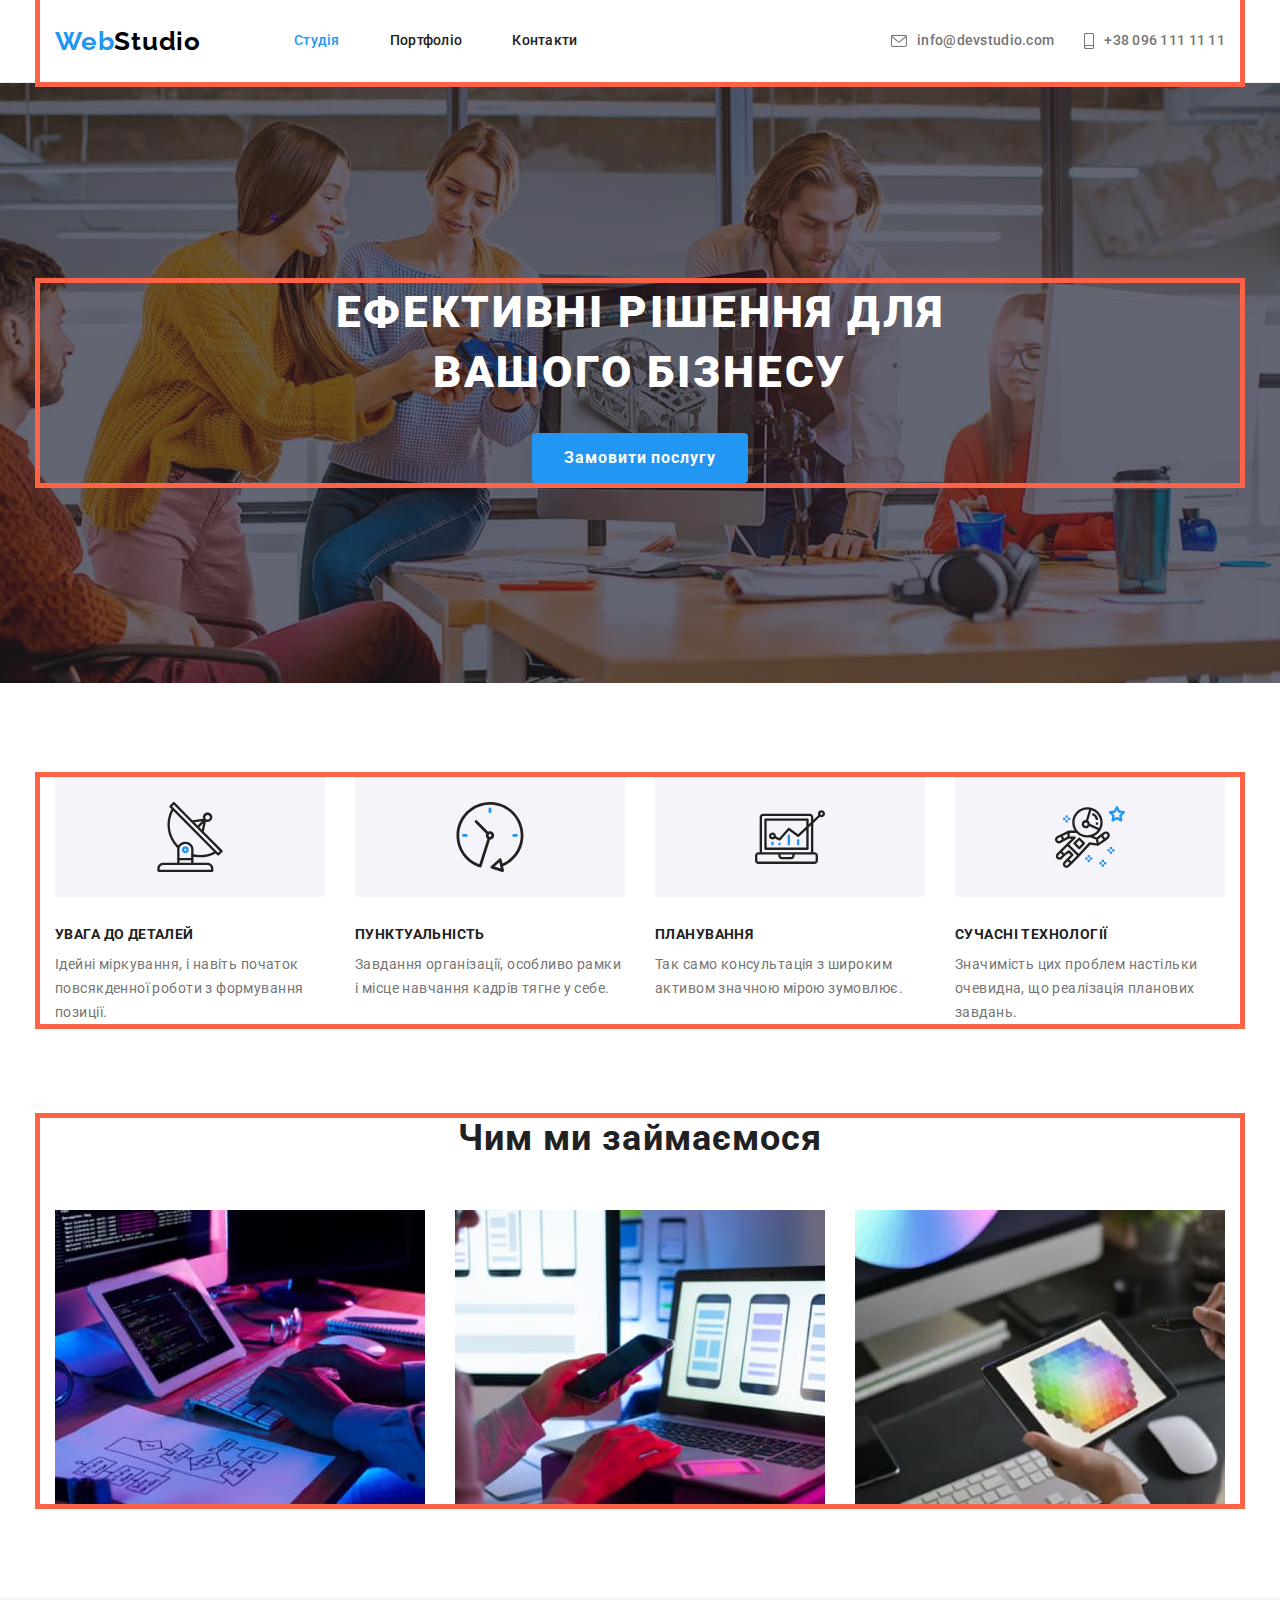
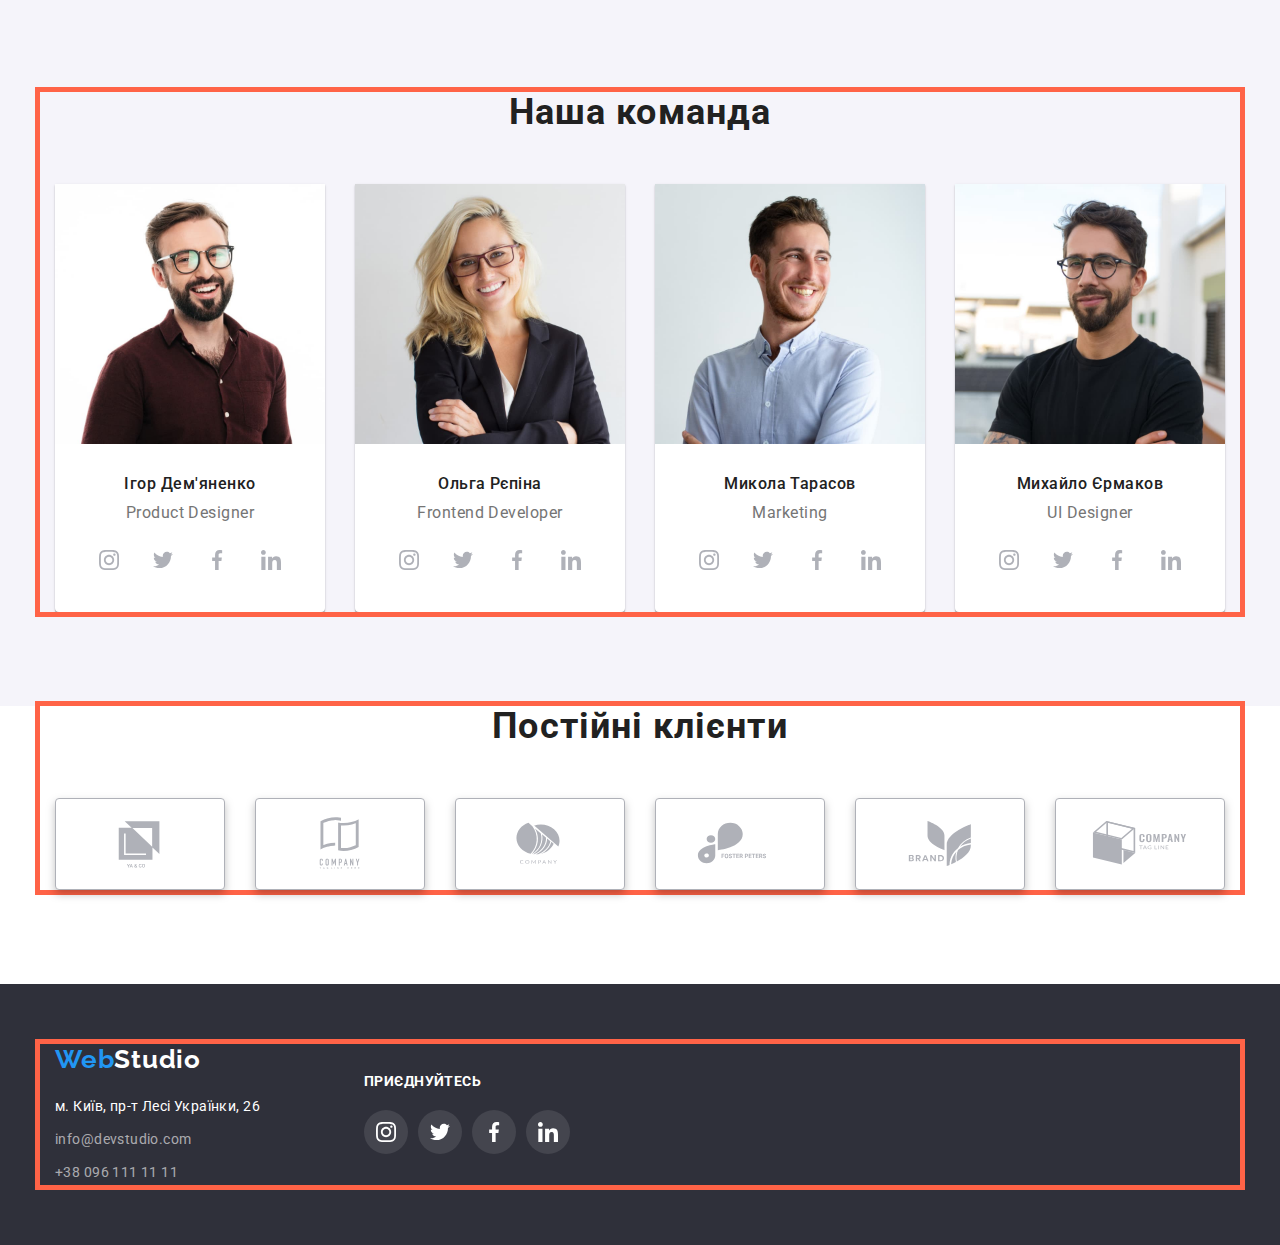
==== commit 8a4daebe: "4" ====
--- a/index.html
+++ b/index.html
@@ -40,9 +40,7 @@
           <li class="header-list">
             <a class="header-mail link" href="mailto:info@devstudio.com">
               <svg class="header-icon" width="16px" height="12px">
-                <use  href="./images/symbol-defs.svg#icon-envelope">
-
-                </use>
+                <use href="./images/symbol-defs.svg#icon-envelope"></use>
               </svg>
               info@devstudio.com</a
             >
@@ -50,9 +48,7 @@
           <li class="header-list">
             <a class="header-tel link" href="tel:+380961111111">
               <svg class="header-icon" width="10px" height="16px">
-                <use href="./images/symbol-defs.svg#icon-smartphone">
-
-                </use>
+                <use href="./images/symbol-defs.svg#icon-smartphone"></use>
               </svg>
               +38 096 111 11 11</a
             >
@@ -141,24 +137,41 @@
               </div>
               <div class="soc-teem">
                 <ul class="icon-nav">
-                  <li class="soc-item-teem list"><a class="soc-link-teem" href="">
-                    <svg class="soc-teem-icon" width="20px" height="20px">
-                      <use href="./images/symbol-defs.svg#icon-instagram"></use>
-                    </svg>
-                  </a></li>
-                  <li class="soc-item-teem list"> <a class="soc-link-teem" href=""><svg class="soc-teem-icon" width="20px" height="20px">
-                    <use href="./images/symbol-defs.svg#icon-twitter"></use>
-                  </svg></a></li>
-                  <li class="soc-item-teem list"><a class="soc-link-teem" href="">
-                    <svg class="soc-teem-icon" width="20px" height="20px">
-                      <use href="./images/symbol-defs.svg#icon-facebook"></use>
-                    </svg>
-                  </a></li>
-                  <li class="soc-item-teem list"><a class="soc-link-teem" href="">
-                    <svg class="soc-teem-icon" width="20px" height="20px">
-                      <use href="./images/symbol-defs.svg#icon-linkedin"></use>
-                    </svg>
-                  </a></li>
+                  <li class="soc-item-teem list">
+                    <a class="soc-link-teem" href="">
+                      <svg class="soc-teem-icon" width="20px" height="20px">
+                        <use
+                          href="./images/symbol-defs.svg#icon-instagram"
+                        ></use>
+                      </svg>
+                    </a>
+                  </li>
+                  <li class="soc-item-teem list">
+                    <a class="soc-link-teem" href=""
+                      ><svg class="soc-teem-icon" width="20px" height="20px">
+                        <use
+                          href="./images/symbol-defs.svg#icon-twitter"
+                        ></use></svg
+                    ></a>
+                  </li>
+                  <li class="soc-item-teem list">
+                    <a class="soc-link-teem" href="">
+                      <svg class="soc-teem-icon" width="20px" height="20px">
+                        <use
+                          href="./images/symbol-defs.svg#icon-facebook"
+                        ></use>
+                      </svg>
+                    </a>
+                  </li>
+                  <li class="soc-item-teem list">
+                    <a class="soc-link-teem" href="">
+                      <svg class="soc-teem-icon" width="20px" height="20px">
+                        <use
+                          href="./images/symbol-defs.svg#icon-linkedin"
+                        ></use>
+                      </svg>
+                    </a>
+                  </li>
                 </ul>
               </div>
             </li>
@@ -175,24 +188,41 @@
               </div>
               <div class="soc-teem">
                 <ul class="icon-nav">
-                  <li class="soc-item-teem list"><a class="soc-link-teem" href="">
-                    <svg class="soc-teem-icon" width="20px" height="20px">
-                      <use href="./images/symbol-defs.svg#icon-instagram"></use>
-                    </svg>
-                  </a></li>
-                  <li class="soc-item-teem list"> <a class="soc-link-teem" href=""><svg class="soc-teem-icon" width="20px" height="20px">
-                    <use href="./images/symbol-defs.svg#icon-twitter"></use>
-                  </svg></a></li>
-                  <li class="soc-item-teem list"><a class="soc-link-teem" href="">
-                    <svg class="soc-teem-icon" width="20px" height="20px">
-                      <use href="./images/symbol-defs.svg#icon-facebook"></use>
-                    </svg>
-                  </a></li>
-                  <li class="soc-item-teem list"><a class="soc-link-teem" href="">
-                    <svg class="soc-teem-icon" width="20px" height="20px">
-                      <use href="./images/symbol-defs.svg#icon-linkedin"></use>
-                    </svg>
-                  </a></li>
+                  <li class="soc-item-teem list">
+                    <a class="soc-link-teem" href="">
+                      <svg class="soc-teem-icon" width="20px" height="20px">
+                        <use
+                          href="./images/symbol-defs.svg#icon-instagram"
+                        ></use>
+                      </svg>
+                    </a>
+                  </li>
+                  <li class="soc-item-teem list">
+                    <a class="soc-link-teem" href=""
+                      ><svg class="soc-teem-icon" width="20px" height="20px">
+                        <use
+                          href="./images/symbol-defs.svg#icon-twitter"
+                        ></use></svg
+                    ></a>
+                  </li>
+                  <li class="soc-item-teem list">
+                    <a class="soc-link-teem" href="">
+                      <svg class="soc-teem-icon" width="20px" height="20px">
+                        <use
+                          href="./images/symbol-defs.svg#icon-facebook"
+                        ></use>
+                      </svg>
+                    </a>
+                  </li>
+                  <li class="soc-item-teem list">
+                    <a class="soc-link-teem" href="">
+                      <svg class="soc-teem-icon" width="20px" height="20px">
+                        <use
+                          href="./images/symbol-defs.svg#icon-linkedin"
+                        ></use>
+                      </svg>
+                    </a>
+                  </li>
                 </ul>
               </div>
             </li>
@@ -209,24 +239,41 @@
               </div>
               <div class="soc-teem">
                 <ul class="icon-nav">
-                  <li class="soc-item-teem list"><a class="soc-link-teem" href="">
-                    <svg class="soc-teem-icon" width="20px" height="20px">
-                      <use href="./images/symbol-defs.svg#icon-instagram"></use>
-                    </svg>
-                  </a></li>
-                  <li class="soc-item-teem list"> <a class="soc-link-teem" href=""><svg class="soc-teem-icon" width="20px" height="20px">
-                    <use href="./images/symbol-defs.svg#icon-twitter"></use>
-                  </svg></a></li>
-                  <li class="soc-item-teem list"><a class="soc-link-teem" href="">
-                    <svg class="soc-teem-icon"  width="20px" height="20px">
-                      <use href="./images/symbol-defs.svg#icon-facebook"></use>
-                    </svg>
-                  </a></li>
-                  <li class="soc-item-teem list"><a class="soc-link-teem" href="">
-                    <svg class="soc-teem-icon" width="20px" height="20px">
-                      <use href="./images/symbol-defs.svg#icon-linkedin"></use>
-                    </svg>
-                  </a></li>
+                  <li class="soc-item-teem list">
+                    <a class="soc-link-teem" href="">
+                      <svg class="soc-teem-icon" width="20px" height="20px">
+                        <use
+                          href="./images/symbol-defs.svg#icon-instagram"
+                        ></use>
+                      </svg>
+                    </a>
+                  </li>
+                  <li class="soc-item-teem list">
+                    <a class="soc-link-teem" href=""
+                      ><svg class="soc-teem-icon" width="20px" height="20px">
+                        <use
+                          href="./images/symbol-defs.svg#icon-twitter"
+                        ></use></svg
+                    ></a>
+                  </li>
+                  <li class="soc-item-teem list">
+                    <a class="soc-link-teem" href="">
+                      <svg class="soc-teem-icon" width="20px" height="20px">
+                        <use
+                          href="./images/symbol-defs.svg#icon-facebook"
+                        ></use>
+                      </svg>
+                    </a>
+                  </li>
+                  <li class="soc-item-teem list">
+                    <a class="soc-link-teem" href="">
+                      <svg class="soc-teem-icon" width="20px" height="20px">
+                        <use
+                          href="./images/symbol-defs.svg#icon-linkedin"
+                        ></use>
+                      </svg>
+                    </a>
+                  </li>
                 </ul>
               </div>
             </li>
@@ -243,71 +290,99 @@
               </div>
               <div class="soc-teem">
                 <ul class="icon-nav">
-                  <li class="soc-item-teem list"><a class="soc-link-teem" href="">
-                    <svg class="soc-teem-icon" width="20px" height="20px">
-                      <use href="./images/symbol-defs.svg#icon-instagram"></use>
-                    </svg>
-                  </a></li>
-                  <li class="soc-item-teem list"> <a class="soc-link-teem" href=""><svg class="soc-teem-icon" width="20px" height="20px">
-                    <use href="./images/symbol-defs.svg#icon-twitter"></use>
-                  </svg></a></li>
-                  <li class="soc-item-teem list"><a class="soc-link-teem" href="">
-                    <svg class="soc-teem-icon" width="20px" height="20px">
-                      <use href="./images/symbol-defs.svg#icon-facebook"></use>
-                    </svg>
-                  </a></li>
-                  <li class="soc-item-teem list"><a class="soc-link-teem" href="">
-                    <svg class="soc-teem-icon" width="20px" height="20px">
-                      <use href="./images/symbol-defs.svg#icon-linkedin"></use>
-                    </svg>
-                  </a></li>
+                  <li class="soc-item-teem list">
+                    <a class="soc-link-teem" href="">
+                      <svg class="soc-teem-icon" width="20px" height="20px">
+                        <use
+                          href="./images/symbol-defs.svg#icon-instagram"
+                        ></use>
+                      </svg>
+                    </a>
+                  </li>
+                  <li class="soc-item-teem list">
+                    <a class="soc-link-teem" href=""
+                      ><svg class="soc-teem-icon" width="20px" height="20px">
+                        <use
+                          href="./images/symbol-defs.svg#icon-twitter"
+                        ></use></svg
+                    ></a>
+                  </li>
+                  <li class="soc-item-teem list">
+                    <a class="soc-link-teem" href="">
+                      <svg class="soc-teem-icon" width="20px" height="20px">
+                        <use
+                          href="./images/symbol-defs.svg#icon-facebook"
+                        ></use>
+                      </svg>
+                    </a>
+                  </li>
+                  <li class="soc-item-teem list">
+                    <a class="soc-link-teem" href="">
+                      <svg class="soc-teem-icon" width="20px" height="20px">
+                        <use
+                          href="./images/symbol-defs.svg#icon-linkedin"
+                        ></use>
+                      </svg>
+                    </a>
+                  </li>
                 </ul>
               </div>
             </li>
           </ul>
         </div>
       </section>
-      <section class="client"> 
+      <section class="client">
         <div class="conteiner">
           <h2 class="client-text">Постійні клієнти</h2>
-          <ul class=" client-nav list">
-            <li class="client-list"><a class="icon-client" href="">
-              <svg class="client-list-icon" width="106px" height="60px">
-                <use href="./images/symbol-defs.svg#icon-Logo1"></use>
-              </svg>
-            </a></li>
-            <li class="client-list"><a class="icon-client" href="">
-              <svg class="client-list-icon" width="106px" height="60px">
-                <use  href="./images/symbol-defs.svg#icon-Logo2"></use>
-              </svg>
-            </a></li>
-            <li class="client-list"><a class="icon-client" href="">
-              <svg class="client-list-icon" width="106px" height="60px">
-                <use href="./images/symbol-defs.svg#icon-Logo3"></use>
-              </svg>
-            </a></li>
-            <li class="client-list"><a class="icon-client" href="">
-              <svg class="client-list-icon" width="106px" height="60px">
-                <use href="./images/symbol-defs.svg#icon-Logo4"></use>
-              </svg>
-            </a></li>
-            <li class="client-list"><a class="icon-client" href="">
-              <svg class="client-list-icon" width="106px" height="60px">
-                <use href="./images/symbol-defs.svg#icon-Logo5"></use>
-              </svg>
-            </a></li>
-            <li class="client-list"><a class="icon-client" href="">
-              <svg class="client-list-icon" width="106px" height="60px">
-                <use href="./images/symbol-defs.svg#icon-Logo6"></use>
-              </svg>
-            </a></li>
-          </ul>
-          
+          <ul class="client-nav list">
+            <li class="client-list">
+              <a class="icon-client" href="">
+                <svg class="client-list-icon" width="106px" height="60px">
+                  <use href="./images/symbol-defs.svg#icon-Logo1"></use>
+                </svg>
+              </a>
+            </li>
+            <li class="client-list">
+              <a class="icon-client" href="">
+                <svg class="client-list-icon" width="106px" height="60px">
+                  <use href="./images/symbol-defs.svg#icon-Logo2"></use>
+                </svg>
+              </a>
+            </li>
+            <li class="client-list">
+              <a class="icon-client" href="">
+                <svg class="client-list-icon" width="106px" height="60px">
+                  <use href="./images/symbol-defs.svg#icon-Logo3"></use>
+                </svg>
+              </a>
+            </li>
+            <li class="client-list">
+              <a class="icon-client" href="">
+                <svg class="client-list-icon" width="106px" height="60px">
+                  <use href="./images/symbol-defs.svg#icon-Logo4"></use>
+                </svg>
+              </a>
+            </li>
+            <li class="client-list">
+              <a class="icon-client" href="">
+                <svg class="client-list-icon" width="106px" height="60px">
+                  <use href="./images/symbol-defs.svg#icon-Logo5"></use>
+                </svg>
+              </a>
+            </li>
+            <li class="client-list">
+              <a class="icon-client" href="">
+                <svg class="client-list-icon" width="106px" height="60px">
+                  <use href="./images/symbol-defs.svg#icon-Logo6"></use>
+                </svg>
+              </a>
+            </li>
+          </ul>
         </div>
       </section>
     </main>
     <footer class="footer">
-      <div class="conteiner  footer-conteiner">
+      <div class="conteiner footer-conteiner">
         <div class="footer-info">
           <a class="conteiner-logo header-logo link" href="./index.html">
             Web<span class="footer-logo-color">Studio</span></a
@@ -324,7 +399,9 @@
                 >
               </li>
               <li class="footer-list">
-                <a class="footer-link-mail link" href="mailto:info@devstudio.com"
+                <a
+                  class="footer-link-mail link"
+                  href="mailto:info@devstudio.com"
                   >info@devstudio.com</a
                 >
               </li>
@@ -336,34 +413,40 @@
             </ul>
           </address>
         </div>
-        
+
         <div class="">
           <h2 class="footer-text">приєднуйтесь</h2>
           <ul class="footer-item">
-            <li class="soc-item list"><a class="soc-link" href="">
-              <svg class="soc-link-icon" width="20px" height="20px">
-                <use href="./images/symbol-defs.svg#icon-instagram"></use>
-              </svg>
-            </a></li>
-            <li class="soc-item list"> <a class="soc-link" href=""><svg class="soc-link-icon" width="20px" height="20px">
-              <use href="./images/symbol-defs.svg#icon-twitter"></use>
-            </svg></a></li>
-            <li class="soc-item list"><a class="soc-link" href="">
-              <svg class="soc-link-icon" width="20px" height="20px">
-                <use href="./images/symbol-defs.svg#icon-facebook"></use>
-              </svg>
-            </a></li>
-            <li class="soc-item list"><a class="soc-link" href="">
-              <svg class="soc-link-icon" width="20px" height="20px">
-                <use href="./images/symbol-defs.svg#icon-linkedin"></use>
-              </svg>
-            </a></li>
-          </ul>
-         
-          
+            <li class="soc-item list">
+              <a class="soc-link" href="">
+                <svg class="soc-link-icon" width="20px" height="20px">
+                  <use href="./images/symbol-defs.svg#icon-instagram"></use>
+                </svg>
+              </a>
+            </li>
+            <li class="soc-item list">
+              <a class="soc-link" href=""
+                ><svg class="soc-link-icon" width="20px" height="20px">
+                  <use href="./images/symbol-defs.svg#icon-twitter"></use></svg
+              ></a>
+            </li>
+            <li class="soc-item list">
+              <a class="soc-link" href="">
+                <svg class="soc-link-icon" width="20px" height="20px">
+                  <use href="./images/symbol-defs.svg#icon-facebook"></use>
+                </svg>
+              </a>
+            </li>
+            <li class="soc-item list">
+              <a class="soc-link" href="">
+                <svg class="soc-link-icon" width="20px" height="20px">
+                  <use href="./images/symbol-defs.svg#icon-linkedin"></use>
+                </svg>
+              </a>
+            </li>
+          </ul>
         </div>
       </div>
-     
     </footer>
   </body>
 </html>
--- a/css/styless.css
+++ b/css/styless.css
@@ -125,26 +125,16 @@
    .header-item:last-child{
     margin-right: 0;
    }
-.conteiner-list{
-    margin-right: 50px;
-}
-.conteiner-list :last-child{
-        margin-right: 0;
+.header-list{
+    margin-right: 30px;
+    
+}
+ .header-list:last-child {
+     margin-right: 0;
        
 }
-.header-list :hover,
-.header-list :focus{
-     color: var(--acent-color);
-     cursor: pointer;
-    
-}
-.current{
-    color: var(--acent-color);
-}
-.header-list {
-    margin-right: 50px;
-   
-}
+
+
 
 
 .header-link{
@@ -159,45 +149,25 @@
 
 }
 
-.current{
-    color: var(--acent-color);
-}
 
 .header-mail{
 
-
-
-
    padding: 32px 0;
-display: inline-block;
+display: flex;
+gap: 10px;
 align-items: center;
 font-weight: 500;
 font-size: 14px;
 line-height: 1.14;
 letter-spacing: 0.02em;
 color: var(--ouwer-text-color);
-
-
-}
-
-/* .header-mail::before {
-    content: "";
-    width: 16px;
-    height: 12px;
-    margin-right: 10px;
-   
-    background-image: url(../images/envelope.svg);
-    display: inline-block;
-    background-size: contain;
-    background-position:center;
-    
-} */
+}
 
 .header-tel{
-
-
    padding: 32px 0;
-
+   display: flex;
+   gap: 10px;
+  
 font-weight: 500;
 font-size: 14px;
 line-height: 1.14;
@@ -205,13 +175,22 @@
 color: var(--ouwer-text-color);
 
 }
-.header-icon{
-   
-    margin-right: 10px;
-   
-    justify-content: center;
-
-}
+.header-tel:hover,
+.header-tel:focus{
+     color: var(--acent-color);
+     cursor: pointer;
+    
+}
+.header-mail:hover,
+.header-mail:focus{
+     color: var(--acent-color);
+     cursor: pointer;
+    
+}
+.current{
+    color: var(--acent-color);
+}
+
 
 .list{
     list-style: none;
@@ -226,6 +205,25 @@
 .link{
     text-decoration: none
 }
+
+.header-icon{
+  
+    fill: var(--ouwer-text-color);
+
+
+}
+.header-mail:hover .header-icon,
+.header-mail:focus .header-icon{
+   fill: var(--acent-color);
+}
+.header-tel:hover .header-icon,
+.header-tel:focus .header-icon{
+    fill: var(--acent-color);
+}
+
+
+
+/* --------------------HERO-------------------- */
 .visually-hidden{
  position: absolute;
   white-space: nowrap;
@@ -266,11 +264,6 @@
     color: var(--secondary-text-color);
     text-transform: uppercase;
 }
-.btn :hover,
-.btn :focus{
-    background: #2196F3;
-    color: #2196f3;
-}
 
 
 .subject-btn{
@@ -295,8 +288,14 @@
 
 
 }
+.btn:hover,
+.btn:focus{
+    background: #2196F3;
+    color:var(--buttons-port-color);
+}
+/* ---------------------ПЕРЕВАГИ--------------- */
 .conteiner-teem{
-    padding-top: 91px;
+    padding-top: 94px;
     padding-bottom: 94px;
    
 }
@@ -443,10 +442,13 @@
    justify-content: center;
 
 }
-
-.soc-link-teem{
+.soc-item-teem{
     width: 44px;
     height: 44px; 
+}
+.soc-link-teem{
+   width: 100%;
+   height: 100%;
     background-color: var(--background-color);
     border-radius: 50%;
     display: flex;
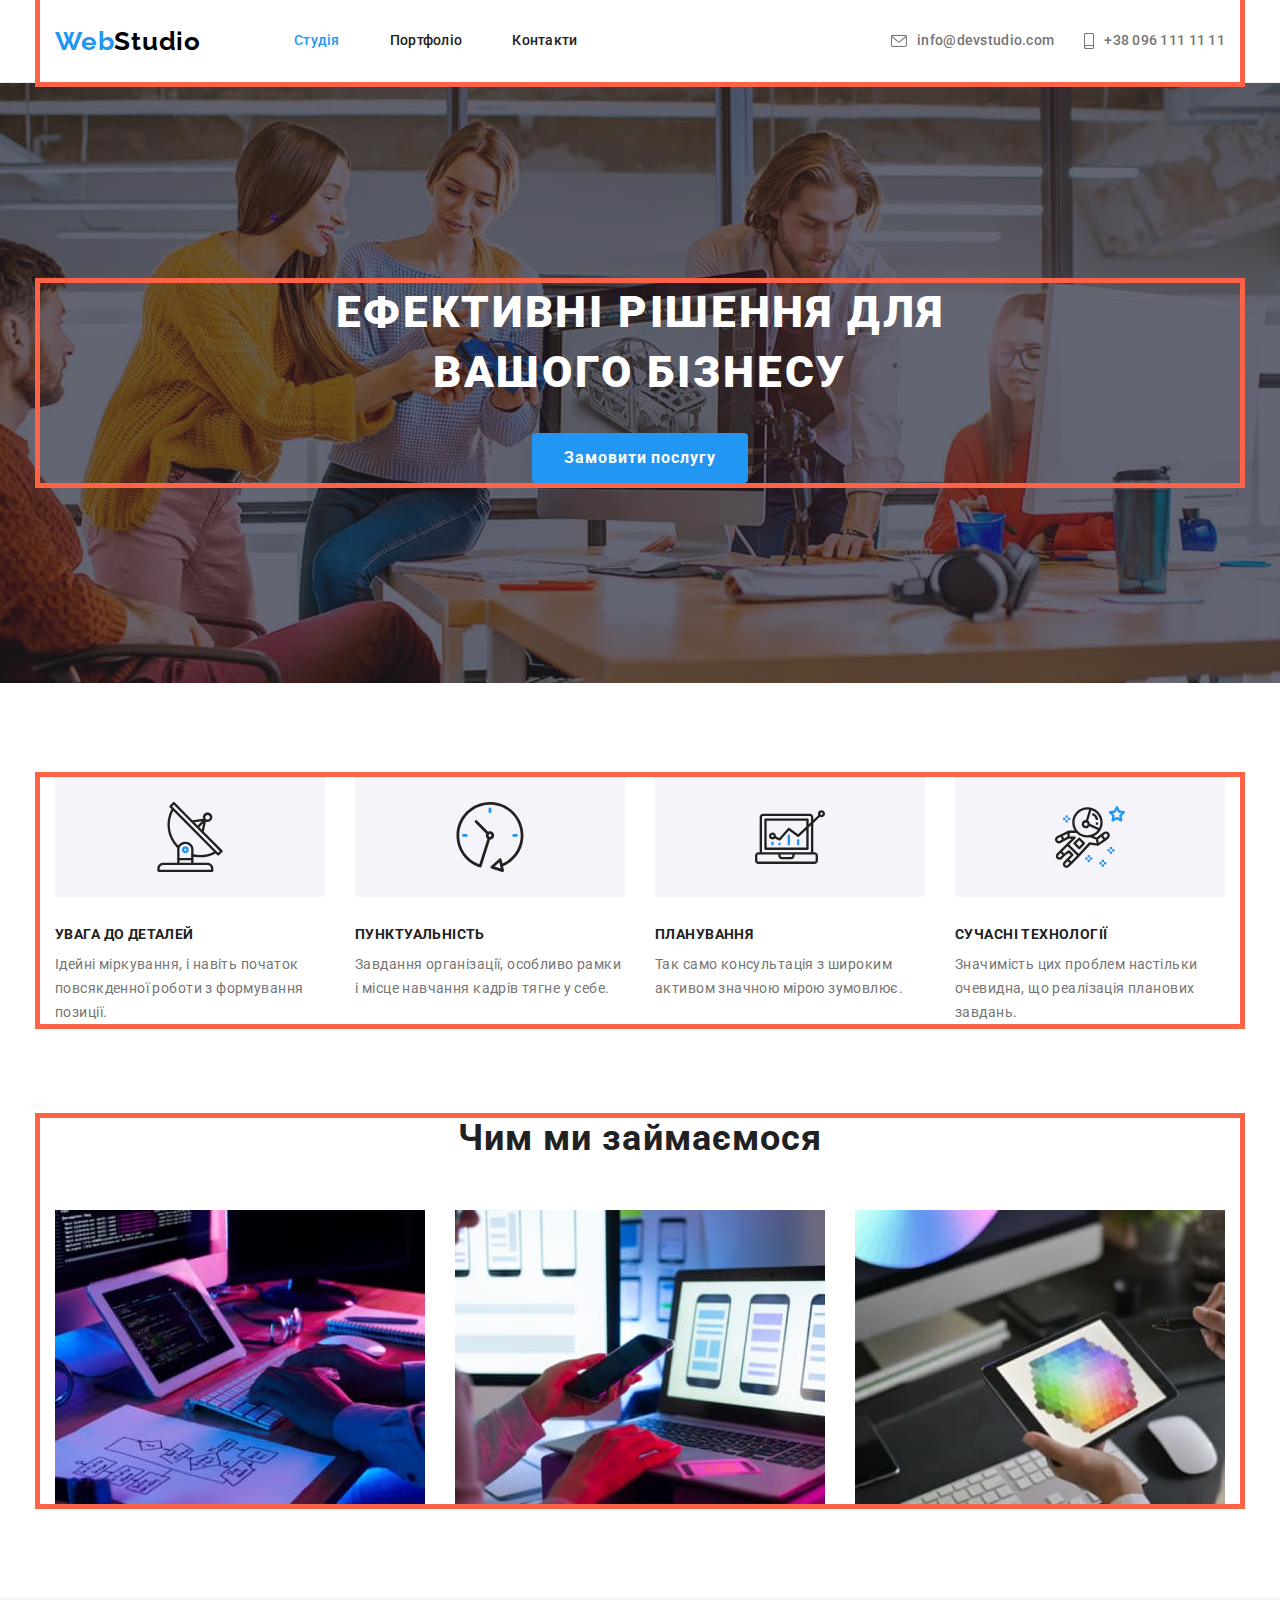
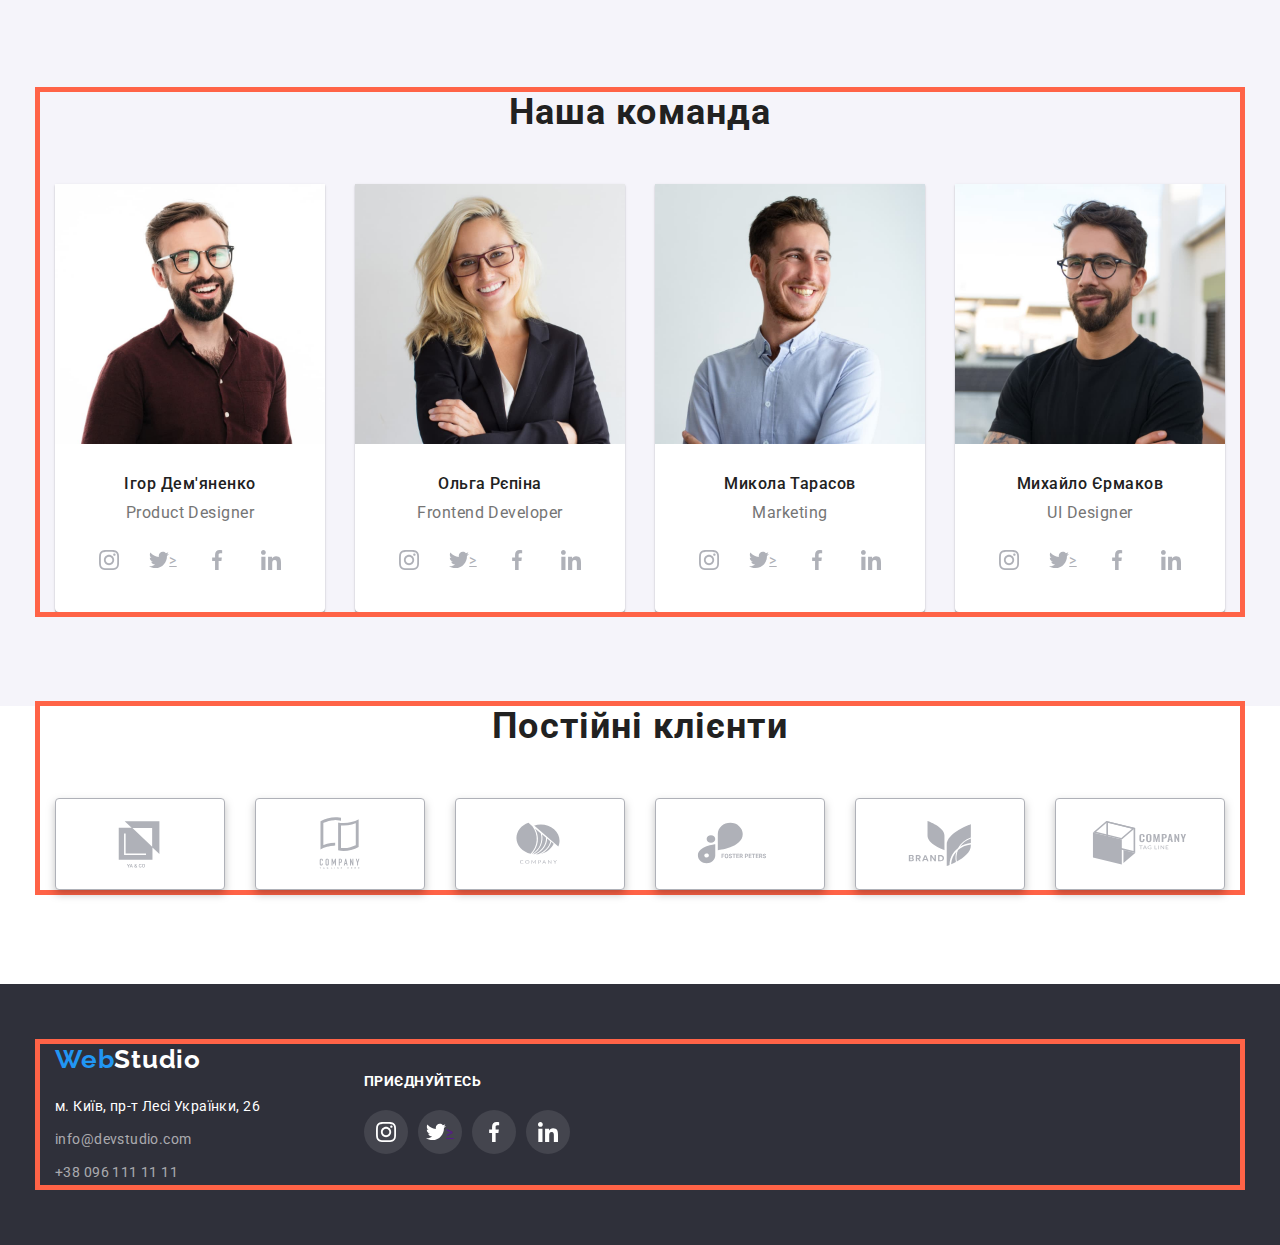
==== commit 9275a205: "a" ====
--- a/index.html
+++ b/index.html
@@ -151,7 +151,7 @@
                       ><svg class="soc-teem-icon" width="20px" height="20px">
                         <use
                           href="./images/symbol-defs.svg#icon-twitter"
-                        ></use></svg
+                        ></use></svg>
                     ></a>
                   </li>
                   <li class="soc-item-teem list">
@@ -202,7 +202,7 @@
                       ><svg class="soc-teem-icon" width="20px" height="20px">
                         <use
                           href="./images/symbol-defs.svg#icon-twitter"
-                        ></use></svg
+                        ></use></svg>
                     ></a>
                   </li>
                   <li class="soc-item-teem list">
@@ -253,7 +253,7 @@
                       ><svg class="soc-teem-icon" width="20px" height="20px">
                         <use
                           href="./images/symbol-defs.svg#icon-twitter"
-                        ></use></svg
+                        ></use></svg>
                     ></a>
                   </li>
                   <li class="soc-item-teem list">
@@ -304,7 +304,7 @@
                       ><svg class="soc-teem-icon" width="20px" height="20px">
                         <use
                           href="./images/symbol-defs.svg#icon-twitter"
-                        ></use></svg
+                        ></use></svg>
                     ></a>
                   </li>
                   <li class="soc-item-teem list">
@@ -427,7 +427,7 @@
             <li class="soc-item list">
               <a class="soc-link" href=""
                 ><svg class="soc-link-icon" width="20px" height="20px">
-                  <use href="./images/symbol-defs.svg#icon-twitter"></use></svg
+                  <use href="./images/symbol-defs.svg#icon-twitter"></use></svg>
               ></a>
             </li>
             <li class="soc-item list">
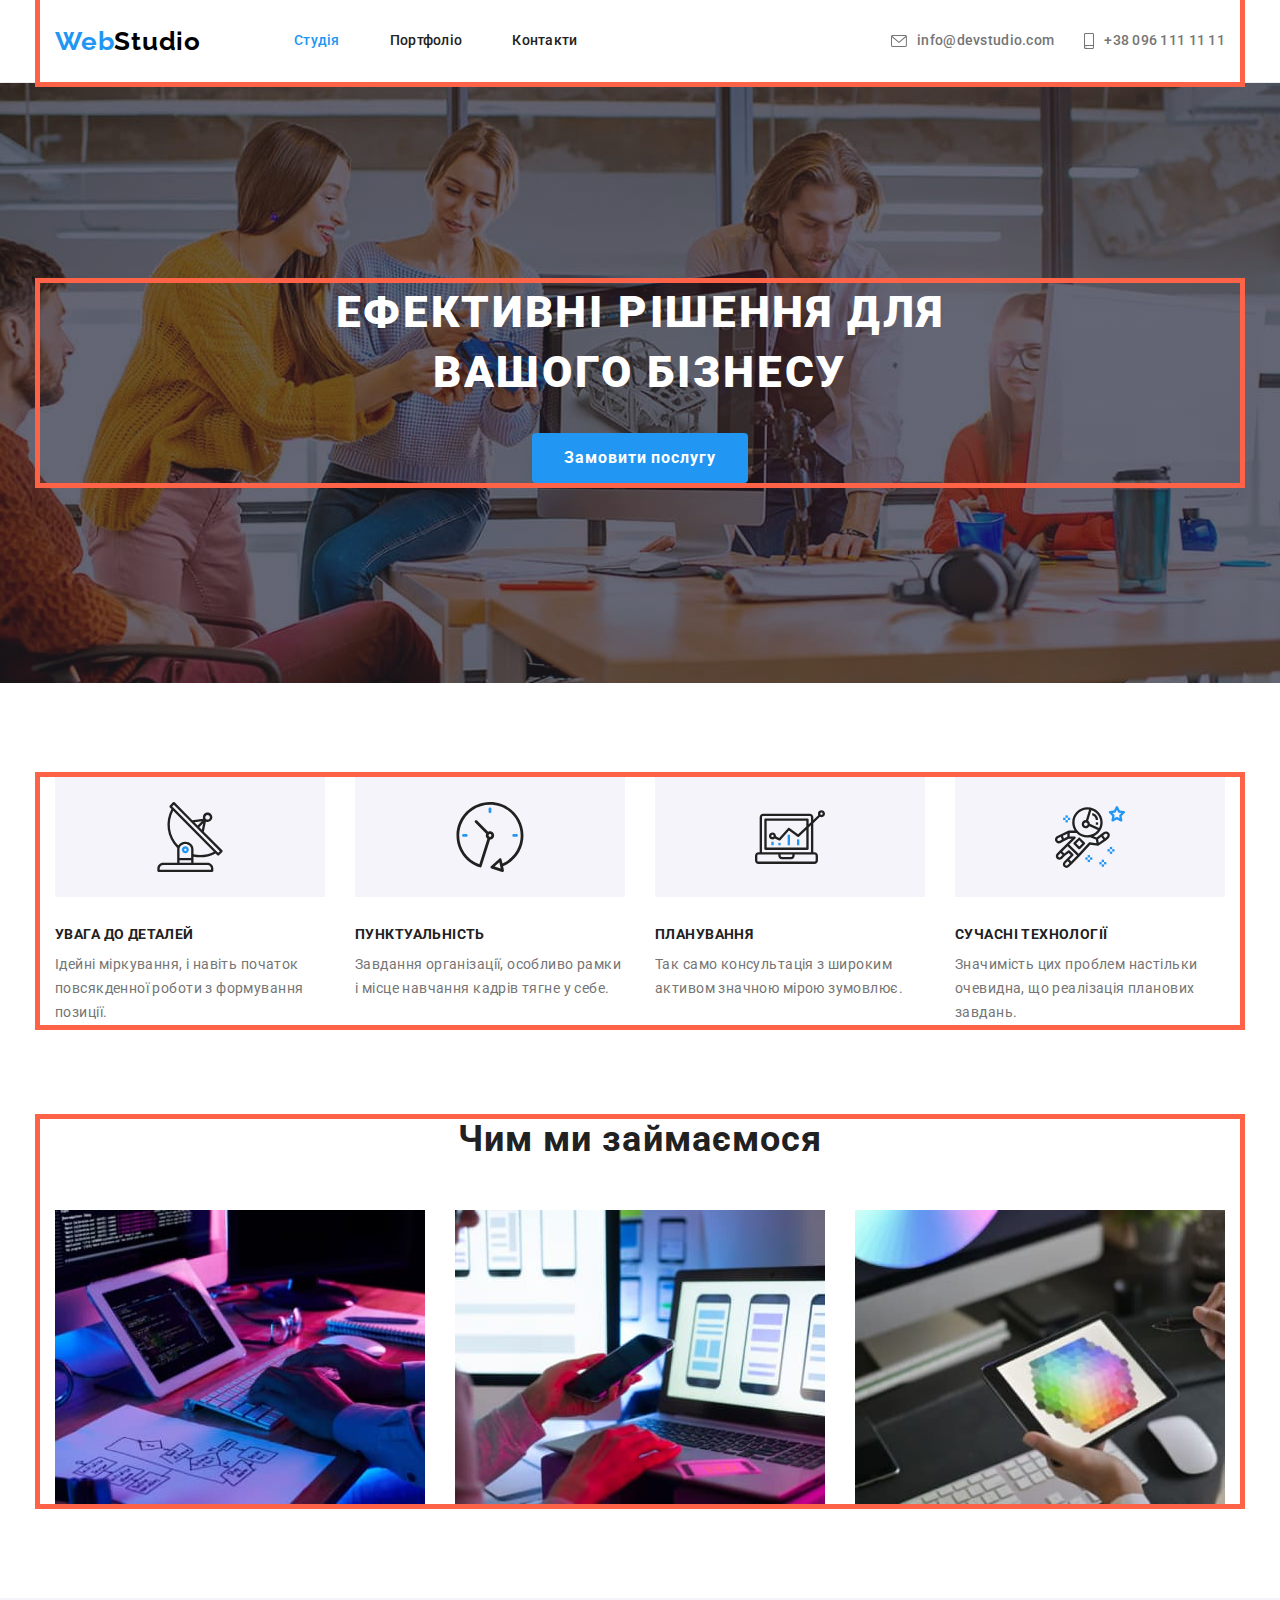
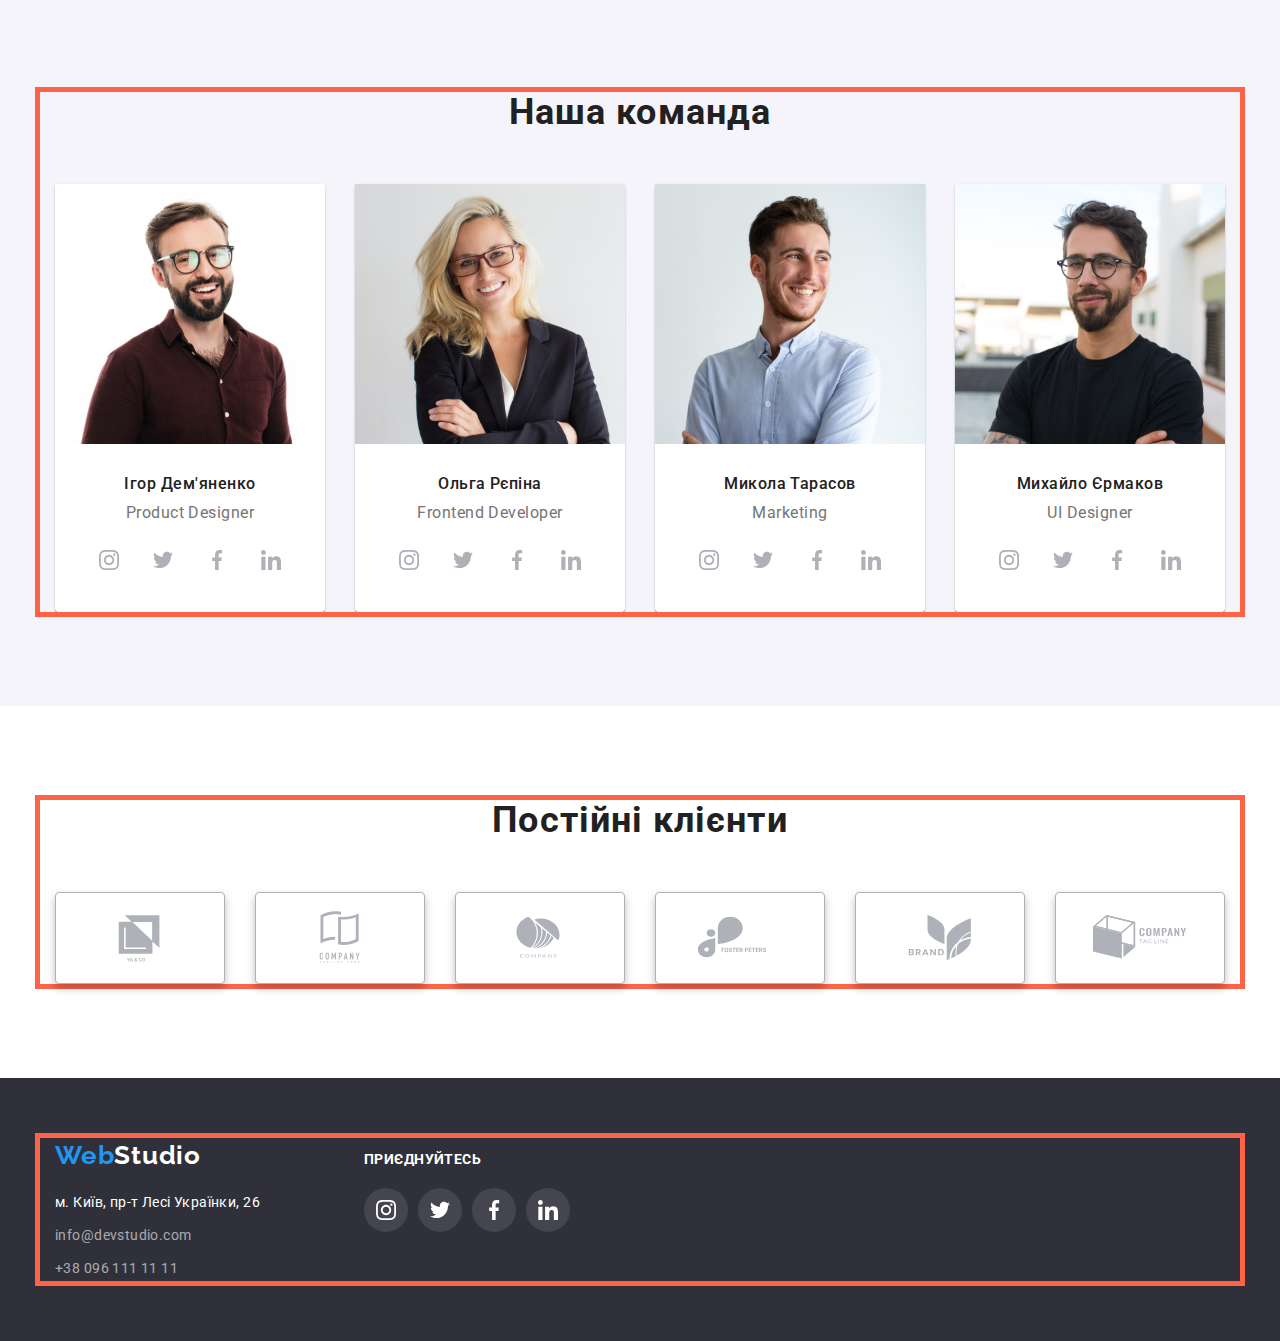
==== commit dc5ad4b5: "поприавка" ====
--- a/index.html
+++ b/index.html
@@ -134,10 +134,8 @@
               <div class="teem-conteiner">
                 <h3 class="teem-subtitle">Ігор Дем'яненко</h3>
                 <p class="teem-subtitle-text">Product Designer</p>
-              </div>
-              <div class="soc-teem">
-                <ul class="icon-nav">
-                  <li class="soc-item-teem list">
+                <ul class="icon-nav list">
+                  <li class="soc-item-teem">
                     <a class="soc-link-teem" href="">
                       <svg class="soc-teem-icon" width="20px" height="20px">
                         <use
@@ -146,15 +144,14 @@
                       </svg>
                     </a>
                   </li>
-                  <li class="soc-item-teem list">
+                  <li class="soc-item-teem">
                     <a class="soc-link-teem" href=""
                       ><svg class="soc-teem-icon" width="20px" height="20px">
-                        <use
-                          href="./images/symbol-defs.svg#icon-twitter"
-                        ></use></svg>
-                    ></a>
-                  </li>
-                  <li class="soc-item-teem list">
+                        <use href="./images/symbol-defs.svg#icon-twitter"></use>
+                      </svg>
+                    </a>
+                  </li>
+                  <li class="soc-item-teem">
                     <a class="soc-link-teem" href="">
                       <svg class="soc-teem-icon" width="20px" height="20px">
                         <use
@@ -163,7 +160,7 @@
                       </svg>
                     </a>
                   </li>
-                  <li class="soc-item-teem list">
+                  <li class="soc-item-teem">
                     <a class="soc-link-teem" href="">
                       <svg class="soc-teem-icon" width="20px" height="20px">
                         <use
@@ -185,10 +182,8 @@
               <div class="teem-conteiner">
                 <h3 class="teem-subtitle">Ольга Рєпіна</h3>
                 <p class="teem-subtitle-text">Frontend Developer</p>
-              </div>
-              <div class="soc-teem">
-                <ul class="icon-nav">
-                  <li class="soc-item-teem list">
+                <ul class="icon-nav list">
+                  <li class="soc-item-teem">
                     <a class="soc-link-teem" href="">
                       <svg class="soc-teem-icon" width="20px" height="20px">
                         <use
@@ -197,15 +192,14 @@
                       </svg>
                     </a>
                   </li>
-                  <li class="soc-item-teem list">
+                  <li class="soc-item-teem">
                     <a class="soc-link-teem" href=""
                       ><svg class="soc-teem-icon" width="20px" height="20px">
-                        <use
-                          href="./images/symbol-defs.svg#icon-twitter"
-                        ></use></svg>
-                    ></a>
-                  </li>
-                  <li class="soc-item-teem list">
+                        <use href="./images/symbol-defs.svg#icon-twitter"></use>
+                      </svg>
+                    </a>
+                  </li>
+                  <li class="soc-item-teem">
                     <a class="soc-link-teem" href="">
                       <svg class="soc-teem-icon" width="20px" height="20px">
                         <use
@@ -214,7 +208,7 @@
                       </svg>
                     </a>
                   </li>
-                  <li class="soc-item-teem list">
+                  <li class="soc-item-teem">
                     <a class="soc-link-teem" href="">
                       <svg class="soc-teem-icon" width="20px" height="20px">
                         <use
@@ -236,10 +230,8 @@
               <div class="teem-conteiner">
                 <h3 class="teem-subtitle">Микола Тарасов</h3>
                 <p class="teem-subtitle-text">Marketing</p>
-              </div>
-              <div class="soc-teem">
-                <ul class="icon-nav">
-                  <li class="soc-item-teem list">
+                <ul class="icon-nav list">
+                  <li class="soc-item-teem">
                     <a class="soc-link-teem" href="">
                       <svg class="soc-teem-icon" width="20px" height="20px">
                         <use
@@ -248,15 +240,14 @@
                       </svg>
                     </a>
                   </li>
-                  <li class="soc-item-teem list">
+                  <li class="soc-item-teem">
                     <a class="soc-link-teem" href=""
                       ><svg class="soc-teem-icon" width="20px" height="20px">
-                        <use
-                          href="./images/symbol-defs.svg#icon-twitter"
-                        ></use></svg>
-                    ></a>
-                  </li>
-                  <li class="soc-item-teem list">
+                        <use href="./images/symbol-defs.svg#icon-twitter"></use>
+                      </svg>
+                    </a>
+                  </li>
+                  <li class="soc-item-teem">
                     <a class="soc-link-teem" href="">
                       <svg class="soc-teem-icon" width="20px" height="20px">
                         <use
@@ -265,7 +256,7 @@
                       </svg>
                     </a>
                   </li>
-                  <li class="soc-item-teem list">
+                  <li class="soc-item-teem">
                     <a class="soc-link-teem" href="">
                       <svg class="soc-teem-icon" width="20px" height="20px">
                         <use
@@ -287,10 +278,8 @@
               <div class="teem-conteiner">
                 <h3 class="teem-subtitle">Михайло Єрмаков</h3>
                 <p class="teem-subtitle-text">UI Designer</p>
-              </div>
-              <div class="soc-teem">
-                <ul class="icon-nav">
-                  <li class="soc-item-teem list">
+                <ul class="icon-nav list">
+                  <li class="soc-item-teem">
                     <a class="soc-link-teem" href="">
                       <svg class="soc-teem-icon" width="20px" height="20px">
                         <use
@@ -299,15 +288,14 @@
                       </svg>
                     </a>
                   </li>
-                  <li class="soc-item-teem list">
+                  <li class="soc-item-teem">
                     <a class="soc-link-teem" href=""
                       ><svg class="soc-teem-icon" width="20px" height="20px">
-                        <use
-                          href="./images/symbol-defs.svg#icon-twitter"
-                        ></use></svg>
-                    ></a>
-                  </li>
-                  <li class="soc-item-teem list">
+                        <use href="./images/symbol-defs.svg#icon-twitter"></use>
+                      </svg>
+                    </a>
+                  </li>
+                  <li class="soc-item-teem">
                     <a class="soc-link-teem" href="">
                       <svg class="soc-teem-icon" width="20px" height="20px">
                         <use
@@ -316,7 +304,7 @@
                       </svg>
                     </a>
                   </li>
-                  <li class="soc-item-teem list">
+                  <li class="soc-item-teem">
                     <a class="soc-link-teem" href="">
                       <svg class="soc-teem-icon" width="20px" height="20px">
                         <use
@@ -331,7 +319,7 @@
           </ul>
         </div>
       </section>
-      <section class="client">
+      <section class="section">
         <div class="conteiner">
           <h2 class="client-text">Постійні клієнти</h2>
           <ul class="client-nav list">
@@ -415,7 +403,7 @@
         </div>
 
         <div class="">
-          <h2 class="footer-text">приєднуйтесь</h2>
+          <p class="footer-text">приєднуйтесь</p>
           <ul class="footer-item">
             <li class="soc-item list">
               <a class="soc-link" href="">
@@ -427,8 +415,9 @@
             <li class="soc-item list">
               <a class="soc-link" href=""
                 ><svg class="soc-link-icon" width="20px" height="20px">
-                  <use href="./images/symbol-defs.svg#icon-twitter"></use></svg>
-              ></a>
+                  <use href="./images/symbol-defs.svg#icon-twitter"></use>
+                </svg>
+              </a>
             </li>
             <li class="soc-item list">
               <a class="soc-link" href="">
--- a/css/styless.css
+++ b/css/styless.css
@@ -133,7 +133,11 @@
      margin-right: 0;
        
 }
-
+.header-list :hover,
+.header-list :focus{
+     color: var(--acent-color);
+     cursor: pointer;
+}
 
 
 
@@ -175,7 +179,7 @@
 color: var(--ouwer-text-color);
 
 }
-.header-tel:hover,
+/* .header-tel:hover,
 .header-tel:focus{
      color: var(--acent-color);
      cursor: pointer;
@@ -186,10 +190,10 @@
      color: var(--acent-color);
      cursor: pointer;
     
-}
-.current{
+} */
+/* .current{
     color: var(--acent-color);
-}
+} */
 
 
 .list{
@@ -208,7 +212,7 @@
 
 .header-icon{
   
-    fill: var(--ouwer-text-color);
+    fill: currentColor;
 
 
 }
@@ -243,9 +247,12 @@
     background-image: linear-gradient(rgba(47, 48, 58, 0.4), rgba(47, 48, 58, 0.4)),url(../images/hero-bg.jpg);
     background-repeat: no-repeat;
     background-position: center;
-    background-size: 1600px;
+    background-size: cover;
     text-align: center;
     padding: 200px 0;
+    max-width: 1600px;
+    height: 600px;
+    margin: 0 auto;
   
   
 }
@@ -398,7 +405,7 @@
 
 .teem-conteiner{
     padding-top:30px ;
-    padding-bottom:0;
+    padding-bottom:30px;
    
 }
 
@@ -427,18 +434,13 @@
     letter-spacing: 0.03em;
     color: var(--ouwer-text-color);
 }
-.soc-teem{
-    padding: 0 0;
-    margin-top: 16px;
-    margin-bottom: 30px;
- 
-}
+
 .icon-nav{
    display: flex;
    gap: 10px;
-   padding: 0 0;
+   
    margin-top: 16px;
-   margin-bottom: 30px;
+   
    justify-content: center;
 
 }
@@ -467,9 +469,7 @@
 }
 
    /* --------------------------------------- ПОСТІЙНІ КЛІЄНТИ-------------------- */
-.client{
-    padding-bottom: 94px;
-}
+
 .client-text{
     margin-bottom: 50px;
 
@@ -570,7 +570,7 @@
 }
 .footer-conteiner{
     display: flex; 
-    align-items: center;
+    align-items: baseline;
   
 }
 .footer-info{
